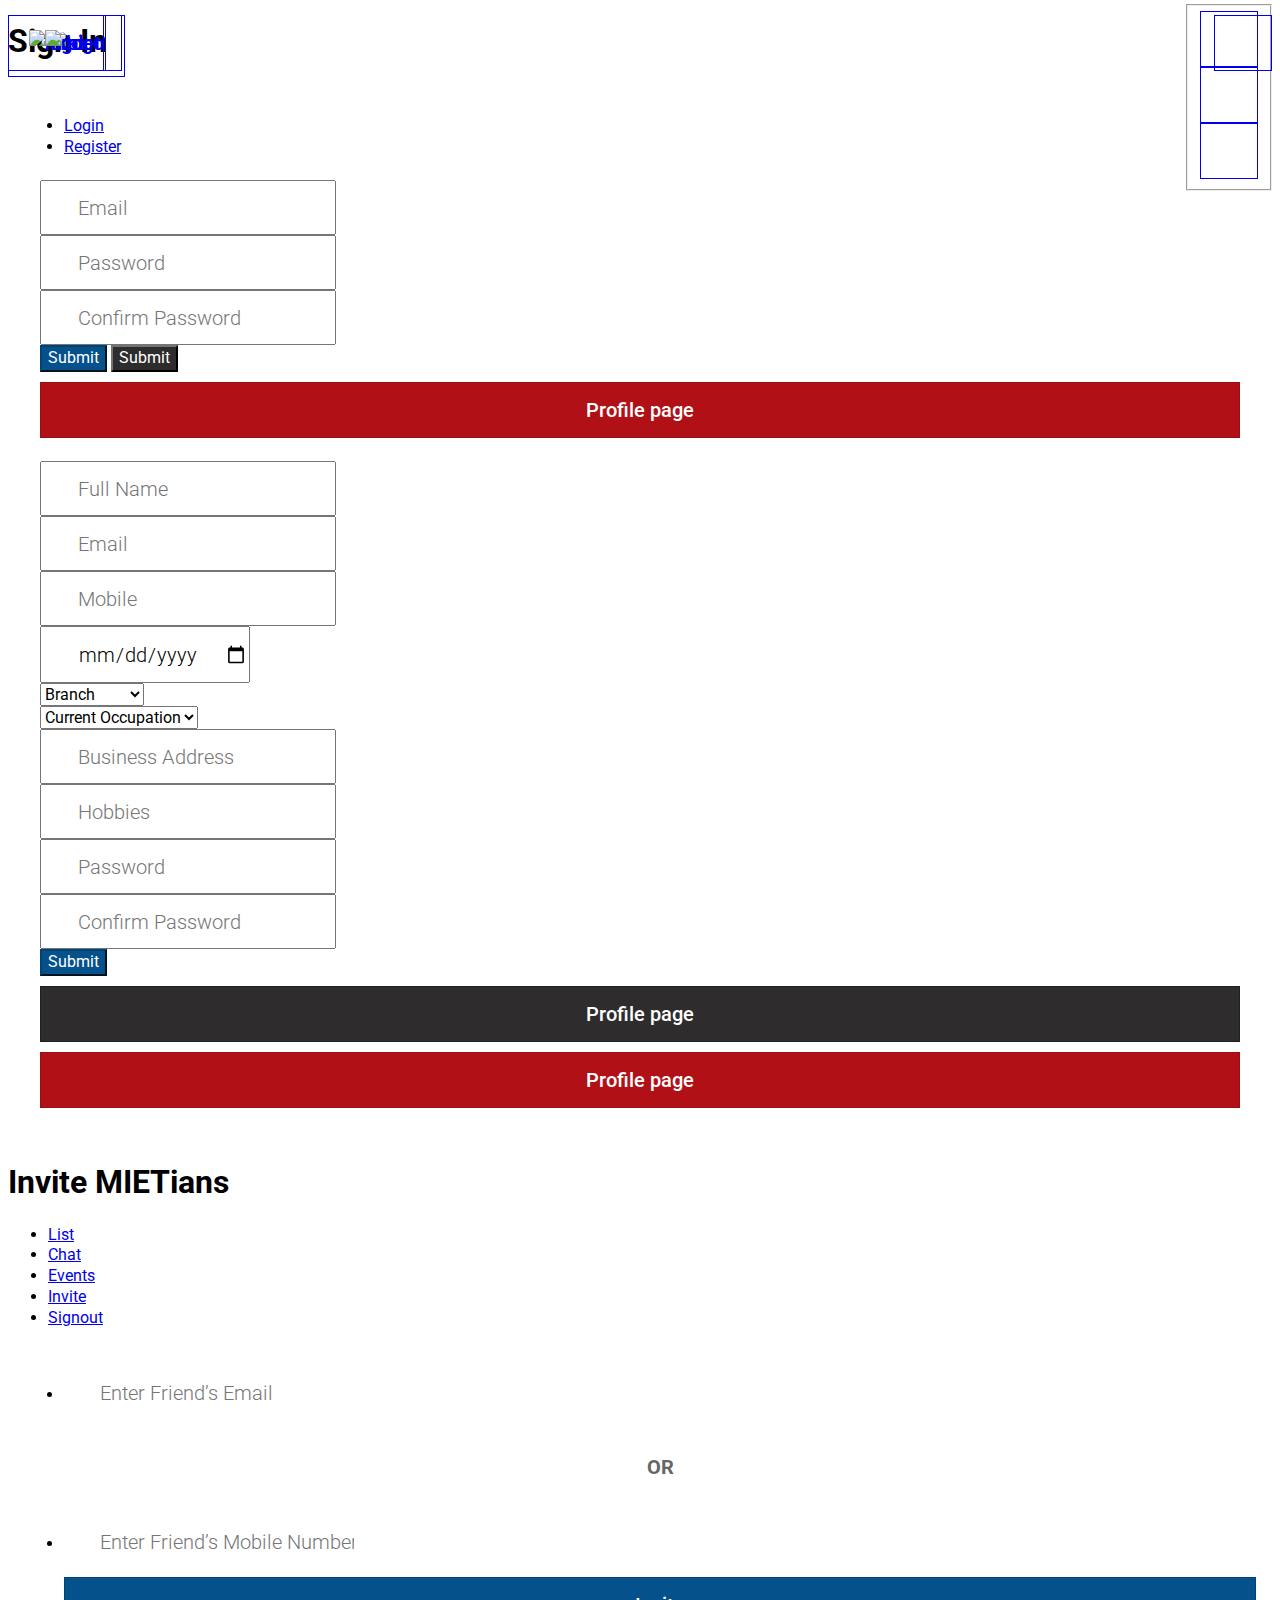
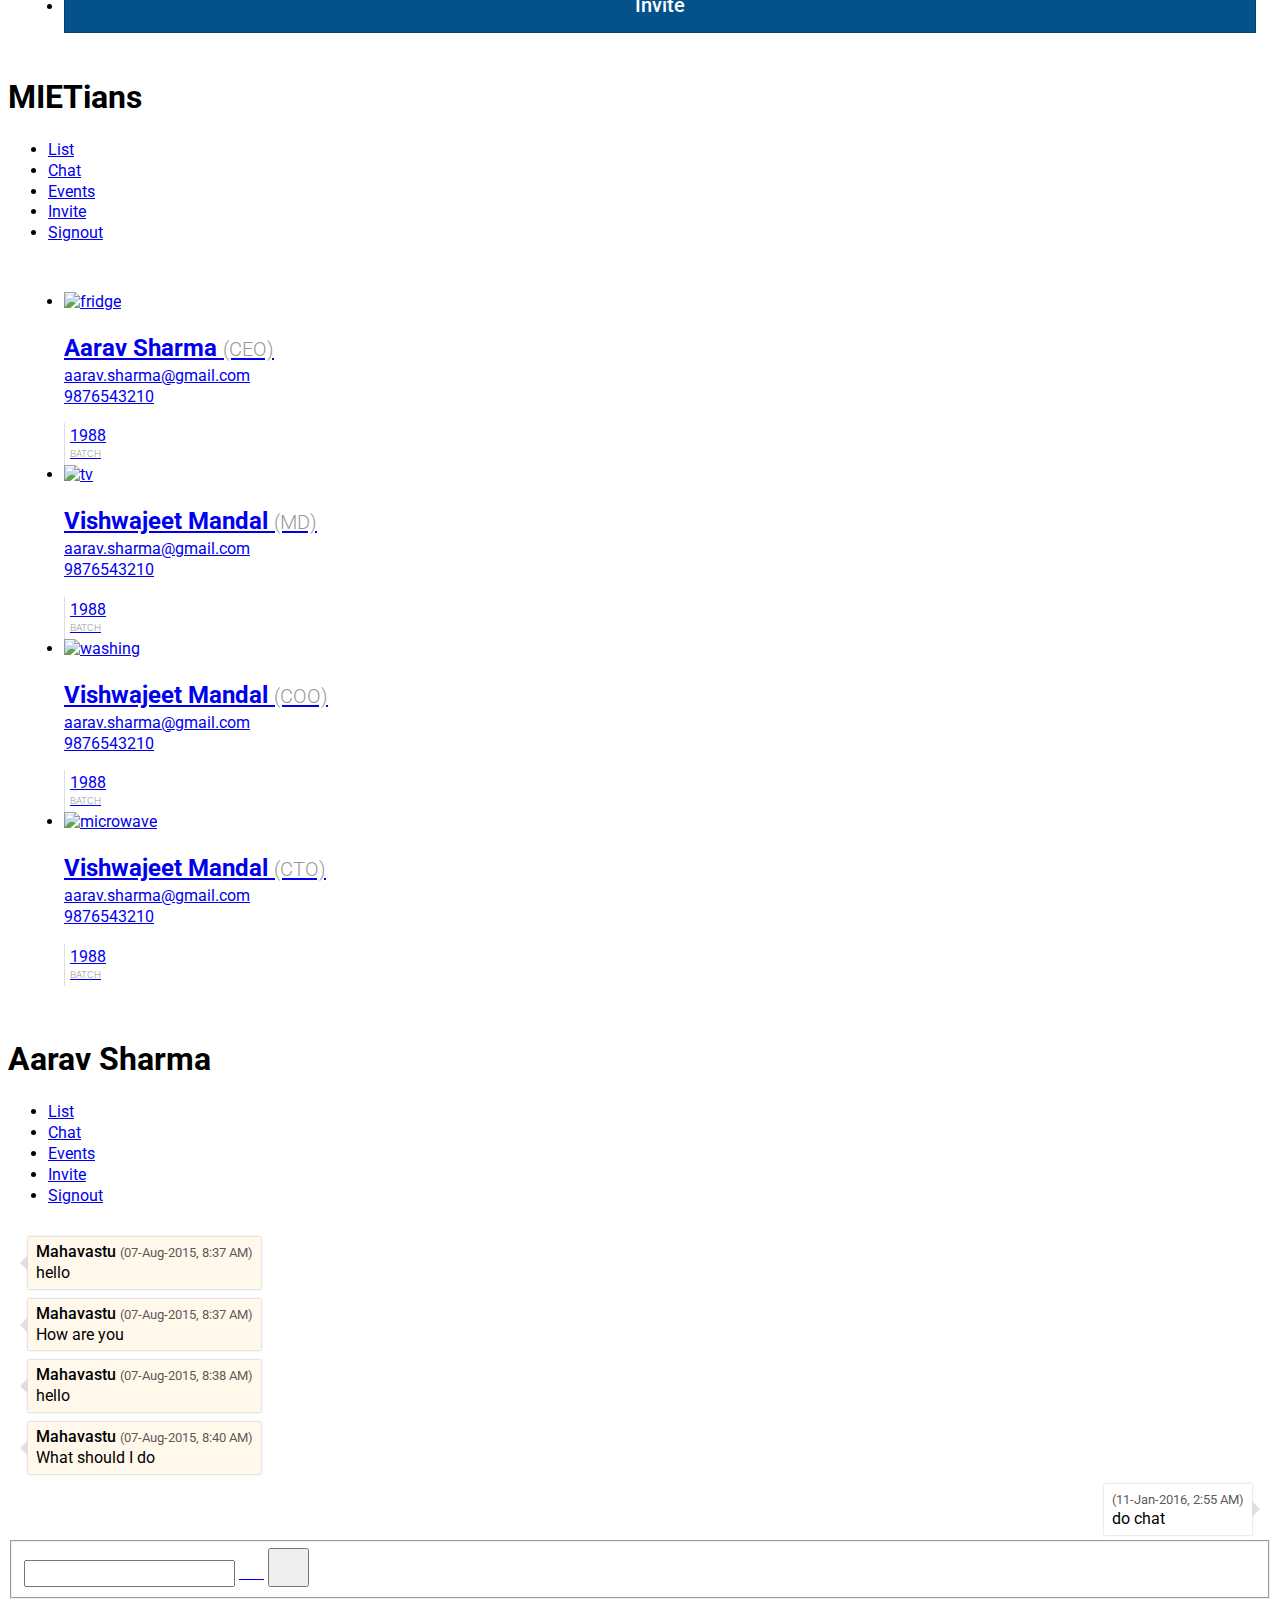
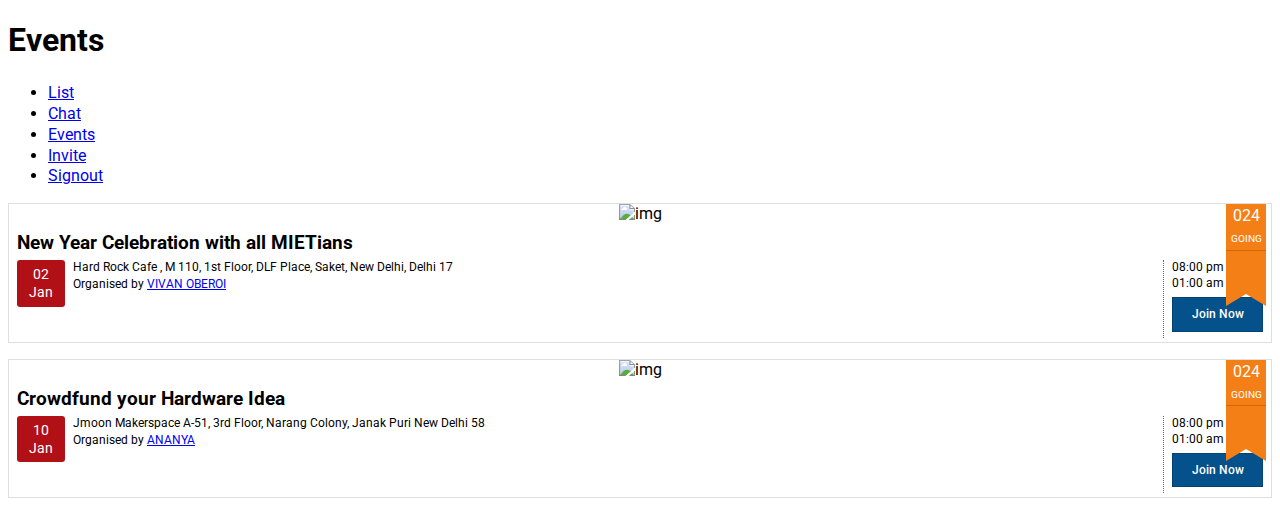
==== index.html @ 70da102c "index" ====
<!doctype html>
<html>
<head>
<meta charset="utf-8">
<meta name='viewport' content='width=device-width, initial-scale=1.0, maximum-scale=1.0'/>
<title>miet</title>
<link href="css/jquery.mobile-1.4.5.min.css" rel="stylesheet" type="text/css">
<link rel="stylesheet" type="text/css" href="fonts/icons.css">
<link rel="stylesheet" type="text/css" href="css/custom.css">
<script src="js/jquery-2.0.3.min.js"></script>
<script src="js/jquery.mobile-1.4.5.min.js"></script>

</head>

<body>

<!--login signup page-->
<div data-role="page" id="welcome">
  <div data-role="header"><a href="#" class="ui-btn ui-btn-left img-btn"><img src="img/logo-icon.png" width="76" height="64" alt="miet"></a>
    <h1>Sign In</h1>
  </div>
  <div role="main" class="ui-content ui-noboxshadow ui-notextshadow">
    <div data-role="tabs" id="tabs">
      <div data-role="navbar" class="ui-noboxshadow">
        <ul>
          <li><a href="#login" data-ajax="false" class="ui-btn-active">Login</a></li>
          <li><a href="#signup" data-ajax="false">Register</a></li>
        </ul>
      </div>
      <div id="login" class=" ui-body ">
        <form class="nice-form ui-noboxshadow">
          <div class="input-group has-icon">
            <input type="email" placeholder="Email" >
            <span class="icon-person_outline"></span> </div>
          <div class="input-group has-icon">
            <input type="password" placeholder="Password">
            <span class="icon-lock_outline"></span> </div>
          <div class="input-group has-icon">
            <input type="password" placeholder="Confirm Password">
            <span class="icon-lock_outline"></span> </div>
          <button type="button" class="ui-btn-prime">Submit</button>
          <button type="submit" class="ui-btn-second">Submit</button>
          <a href="#profile" class="ui-btn ui-btn-third">Profile page</a>
        </form>
      </div> <!--tab1 end-->
      <div id="signup" class="ui-body">
        <form class="nice-form ui-noboxshadow">
          <div class="input-group has-icon">
            <input type="text" placeholder="Full Name" >
            <span class="icon-person_outline"></span> </div>
          <div class="input-group has-icon">
            <input type="email" placeholder="Email">
            <span class="icon-mail_outline"></span> </div>
          <div class="input-group has-icon">
            <input type="tel" placeholder="Mobile">
            <span class="icon-smartphone"></span> </div>
          <div class="input-group has-icon">
            <input type="date" placeholder="Batch ( Admission Year)">
            <span class="icon-event"></span> </div>
          <div class="input-group has-icon">
            <select data-native-menu="false" >
              <option value="0" data-placeholder="true">Branch</option>
              <option value="1">Mechanical</option>
              <option value="2">Electrical</option>
              <option value="3">Computer</option>
            </select>
            <span class="icon-call_split"></span> </div>
          <div class="input-group has-icon">
            <select data-native-menu="false" >
              <option value="0" data-placeholder="true">Current Occupation</option>
              <option value="1">Mechanical</option>
              <option value="2">Electrical</option>
              <option value="3">Computer</option>
            </select>
            <span class="icon-business"></span> </div>
          <div class="input-group has-icon">
            <input type="text" placeholder="Business Address" >
            <span class="icon-place"></span> </div>
          <div class="input-group has-icon">
            <input type="text" placeholder="Hobbies" >
            <span class="icon-brush"></span> </div>
          <div class="input-group has-icon">
            <input type="password" placeholder="Password">
            <span class="icon-lock_outline"></span> </div>
          <div class="input-group has-icon">
            <input type="password" placeholder="Confirm Password">
            <span class="icon-lock_outline"></span> </div>
          <button type="button" class="ui-btn-prime">Submit</button>
          <a href="#profile" class="ui-btn ui-btn-second">Profile page</a> <a href="#profile" class="ui-btn ui-btn-third">Profile page</a>
        </form>
      </div> <!--tab2 end-->
    </div>
  </div>
</div>

<!--Profile page-->
<div data-role="page" id="profile" class="ui-page">
  <div data-role="header"><a href="#welcome" data-rel="back" class="ui-btn ui-btn-left img-btn"><span class="icon-arrow_back "></span><img src="img/logo-icon.png" width="76" height="64" alt="miet"></a>
    <h1>Profile</h1>
    <a href="#profilemenu" data-rel="popup" class=" ui-btn ui-btn-right "><span class="icon-more_vert"></span></a>
    <div data-role="popup" id="profilemenu">
      <ul data-role="listview" data-mini="true" class="ui-nodisc-icon ui-alt-icon">
        <li><a href="#list">List</a></li>
        <li><a href="#chat">Chat</a></li>
        <li><a href="#events">Events</a></li>
        <li><a href="#invite">Invite</a></li>
        <li><a href="#welcome">Signout</a></li>
      </ul>
    </div>
  </div>
  <div data-role="content">
    <div class="profile">
      <div class="image"><img src="img/vishu123.jpg" width="512" height="512" alt="vishu"></div>
      <h2 class="name">Vishwajeet Mandal</h2>
    </div>
    <div class="nice-form">
      <ul data-role="listview" >
        <li class="has-icon input-group">
          <input type="text" value="vivaan456@gmail.com" placeholder="Email">
          <span class="icon-mail_outline"></span></li>
        <li class="has-icon input-group">
          <input type="tel" value="9810992625" placeholder="Phone">
          <span class="icon-smartphone"></span></li>
        <li class="has-icon input-group">
          <input type="text" value="2014" placeholder="Batch">
          <span class="icon-event"></span></li>
        <li class="has-icon input-group">
          <select data-native-menu="false" >
            <option value="0" data-placeholder="true">Branch</option>
            <option value="1">Mechanical</option>
            <option value="2">Electrical</option>
            <option value="3">Computer</option>
          </select>
          <span class="icon-call_split"></span></li>
        <li class="has-icon input-group">
          <select data-native-menu="false" >
            <option value="0" data-placeholder="true">Current Occupation</option>
            <option value="1">Manager</option>
            <option value="2">Astt. Manager</option>
          </select>
          <span class="icon-business"></span></li>
        <li class="has-icon input-group">
          <input type="text" value="IBM, Pune" placeholder="Business Address">
          <span class="icon-place"></span></li>
        <li class="has-icon input-group">
          <input type="text" value="Singing, Traveling" placeholder="Hobbies">
          <span class="icon-brush"></span></li>
        <li class="ui-field-contain">
          <button type="submit" class="ui-btn ui-btn-prime" >Save</button>
        </li>
      </ul>
    </div>
  </div>
</div>

<!--Invite page-->
<div data-role="page" id="invite">
  <div data-role="header"><a href="#welcome" data-rel="back" class="ui-btn ui-btn-left img-btn"><span class="icon-arrow_back "></span><img src="img/logo-icon.png" width="76" height="64" alt="miet"></a>
    <h1>Invite MIETians</h1>
    <a href="#menu3" data-rel="popup" class=" ui-btn ui-btn-right "><span class="icon-more_vert"></span></a>
    <div data-role="popup" id="menu3">
      <ul data-role="listview" data-mini="true" class="ui-nodisc-icon ui-alt-icon">
        <li><a href="#list">List</a></li>
        <li><a href="#chat">Chat</a></li>
        <li><a href="#events">Events</a></li>
        <li><a href="#invite">Invite</a></li>
        <li><a href="#welcome">Signout</a></li>
      </ul>
    </div>
  </div>
  <div data-role="content" >
    <div class="ui-body nice-form">
      <ul data-role="listview" data-inset="true" data-shadow="false" data-corners="false">
        <li class="input-group has-icon">
          <input type="email" placeholder="Enter Friend’s Email">
          <span class="icon-mail_outline"></span> </li>
        <li class="ui-field-contain">
          <h3 style="text-align:center; font-size:1.25em; color:#666;">OR</h3>
        </li>
        <li class="input-group has-icon">
          <input type="tel" placeholder="Enter Friend’s Mobile Number">
          <span class="icon-smartphone"></span> </li>
        <li>
          <button class="ui-btn ui-btn-prime">Invite</button>
        </li>
      </ul>
      </div>
  </div>
</div>

<!--list page-->
<div data-role="page" id="list">
  <div data-role="header"> <a href="#" class="ui-btn ui-btn-left img-btn"><img src="img/logo-icon.png" width="76" height="64" alt="logo"></a>
    <h1>MIETians</h1>
    <fieldset data-role="controlgroup" data-type="horizontal" data-mini="true" class="ui-btn-right">
      <a href="#" data-position-to="origin" class="ui-btn "><span class="icon-search "></span></a> <a href="#" class="ui-btn "><span class="icon-filter_list "></span></a> <a href="#listmenu" data-rel="popup" class=" ui-btn "><span class="icon-more_vert "></span></a>
    </fieldset>
    <!--<a href="#listmenu" data-rel="popup" class=" ui-btn ui-btn-right "><span class="icon-more_vert"></span></a>-->
    <div data-role="popup" id="listmenu">
      <ul data-role="listview" data-mini="true" class="ui-nodisc-icon ui-alt-icon">
        <li><a href="#list">List</a></li>
        <li><a href="#chat">Chat</a></li>
        <li><a href="#events">Events</a></li>
        <li><a href="#invite">Invite</a></li>
        <li><a href="#welcome">Signout</a></li>
      </ul>
    </div>
  </div>
  <div data-role="main" >
    <div class="ui-content user-list">
      <ul data-role="listview" data-icon="false">
        <li><a href="#detail" ><img src="img/user123.jpg" width="100" height="100" alt="fridge">
          <h2>Aarav Sharma <small>(CEO)</small></h2>
          <p>aarav.sharma@gmail.com<br>
            9876543210</p>
          <div class="ui-li-aside"><strong>1988</strong><br>
            <small>Batch</small></div>
          </a></li>
        <li><a href="#detail" ><img src="img/user112.jpg" class="ui-li-thumb" alt="tv" width="100" height="100">
          <h2>Vishwajeet Mandal <small>(MD)</small></h2>
          <p>aarav.sharma@gmail.com<br>
            9876543210</p>
          <div class="ui-li-aside"><strong>1988</strong><br>
            <small>Batch</small></div>
          </a></li>
        <li><a href="#detail" ><img src="img/user111.jpg" alt="washing" width="100" height="100">
          <h2>Vishwajeet Mandal <small>(COO)</small></h2>
          <p>aarav.sharma@gmail.com<br>
            9876543210</p>
          <div class="ui-li-aside"><strong>1988</strong><br>
            <small>Batch</small></div>
          </a></li>
        <li><a href="#detail" ><img src="img/user122.jpg" alt="microwave" width="100" height="100">
          <h2>Vishwajeet Mandal <small>(CTO)</small></h2>
          <p>aarav.sharma@gmail.com<br>
            9876543210</p>
          <div class="ui-li-aside"><strong>1988</strong><br>
            <small>Batch</small></div>
          </a></li>
      </ul>
    </div>
  </div>
</div>

<!--chat page-->
<div data-role="page" id="chat">
	<div data-role="header"> <a href="#" data-rel="back" class="ui-btn ui-btn-left img-btn"><span class="icon-arrow_back "></span> <img src="img/user123.jpg" class="circle" width="100" height="100" alt="logo"></a>
    <h1>Aarav Sharma</h1>
    <a href="#chatmenu" data-rel="popup" class=" ui-btn ui-btn-right "><span class="icon-more_vert"></span></a>
    <div data-role="popup" id="chatmenu">
      <ul data-role="listview" data-mini="true" class="ui-nodisc-icon ui-alt-icon">
        <li><a href="#list">List</a></li>
        <li><a href="#chat">Chat</a></li>
        <li><a href="#events">Events</a></li>
        <li><a href="#invite">Invite</a></li>
        <li><a href="#welcome">Signout</a></li>
      </ul>
    </div>
  </div>
  <div data-role="main">
    <div id="chatbox">
      <ul>
        <li class="left"><b>Mahavastu</b> <small>(07-Aug-2015, 8:37 AM)</small> <br>
          hello</li>
        <li class="left"><b>Mahavastu</b> <small>(07-Aug-2015, 8:37 AM)</small> <br>
          How are you</li>
        <li class="left"><b>Mahavastu</b> <small>(07-Aug-2015, 8:38 AM)</small> <br>
          hello</li>
        <li class="left"><b>Mahavastu</b> <small>(07-Aug-2015, 8:40 AM)</small> <br>
          What should I do</li>
         <li class="right"><small>(11-Jan-2016, 2:55 AM)</small> <br> do chat</li>
      </ul>
    </div>
    <form name="message" action="" class="send-form">
    	<fieldset data-role="controlgroup" data-type="horizontal" data-mini="true">
            <input type="text" data-shadow="false" data-corners="false" >
            <a href="#" data-role="button" class="icon-btn" ><span class="icon-insert_emoticon icon-2x"></span></a>
            <button type="submit" class="send-button" ><i class="icon-send icon-2x"></i></button>
            
        </fieldset>
    </form>
  </div>
</div>
<!--Events list page-->
<div data-role="page" id="events">
  <div data-role="header"><a href="#welcome" data-rel="back" class="ui-btn ui-btn-left img-btn"><span class="icon-arrow_back "></span><img src="img/logo-icon.png" width="76" height="64" alt="miet"></a>
    <h1>Events</h1>
    <a href="#eventsmenu" data-rel="popup" class=" ui-btn ui-btn-right "><span class="icon-more_vert"></span></a>
    <div data-role="popup" id="eventsmenu">
      <ul data-role="listview" data-mini="true" class="ui-nodisc-icon ui-alt-icon">
        <li><a href="#list">List</a></li>
        <li><a href="#chat">Chat</a></li>
        <li><a href="#events">Events</a></li>
        <li><a href="#invite">Invite</a></li>
        <li><a href="#welcome">Signout</a></li>
      </ul>
    </div>
  </div>
  <div data-role="content">
    <div class="block">
      <div class="media"><img src="img/slider1.jpg" width="604" height="378" alt="img">
        <div class="tag">
          <p class="">024<br>
            <small>Going</small></p>
          <a href="#" class="share"><span class="icon-share"></span></a></div>
      </div>
      <div class="body">
        <h3>New Year Celebration with all MIETians</h3>
        <div class="date">02<br>
          Jan</div>
        <div class="action">
          <p>08:00 pm - 01:00 am </p>
          <button class="ui-btn ui-btn-prime " data-mini="true">Join Now</button>
        </div>
        <div class="descrip">
          <p>Hard Rock Cafe , M 110, 1st Floor, 
            DLF Place, Saket, New Delhi, Delhi 17 </p>
          <p>Organised by <a href="#">VIVAN OBEROI</a></p>
        </div>
        <div class="clear"></div>
      </div>
    </div>
    <div class="block">
      <div class="media"><img src="img/tv.jpg" width="604" height="342" alt="img">
        <div class="tag">
          <p class="">024<br>
            <small>Going</small></p>
          <a href="#" class="share"><span class="icon-share"></span></a></div>
      </div>
      <div class="body">
        <h3>Crowdfund your Hardware Idea</h3>
        <div class="date">10<br>
          Jan</div>
        <div class="action">
          <p>08:00 pm - 01:00 am </p>
          <button class="ui-btn ui-btn-prime " data-mini="true">Join Now</button>
        </div>
        <div class="descrip">
          <p>Jmoon Makerspace A-51, 3rd Floor, Narang Colony, Janak Puri New Delhi 58</p>
          <p>Organised by <a href="#">ANANYA</a></p>
        </div>
        <div class="clear"></div>
      </div>
    </div>
  </div>
</div>

</body>
</html>
---- fonts/icons.css ----
@font-face {
    font-family: 'icomoon';
    src:    url('icomoon.eot?z1qyrj');
    src:    url('icomoon.eot?z1qyrj#iefix') format('embedded-opentype'),
        url('icomoon.ttf?z1qyrj') format('truetype'),
        url('icomoon.woff?z1qyrj') format('woff'),
        url('icomoon.svg?z1qyrj#icomoon') format('svg');
    font-weight: normal;
    font-style: normal;
}

[class^="icon-"], [class*=" icon-"] {
    /* use !important to prevent issues with browser extensions that change fonts */
    font-family: 'icomoon' !important;
    speak: none;
    font-style: normal;
    font-weight: normal;
    font-variant: normal;
    text-transform: none;
    line-height: 1;

    /* Better Font Rendering =========== */
    -webkit-font-smoothing: antialiased;
    -moz-osx-font-smoothing: grayscale;
}

.icon-error:before {
    content: "\e000";
}
.icon-error_outline:before {
    content: "\e001";
}
.icon-warning:before {
    content: "\e002";
}
.icon-add_alert:before {
    content: "\e003";
}
.icon-album:before {
    content: "\e019";
}
.icon-av_timer:before {
    content: "\e01b";
}
.icon-closed_caption:before {
    content: "\e01c";
}
.icon-equalizer:before {
    content: "\e01d";
}
.icon-explicit:before {
    content: "\e01e";
}
.icon-fast_forward:before {
    content: "\e01f";
}
.icon-fast_rewind:before {
    content: "\e020";
}
.icon-games:before {
    content: "\e021";
}
.icon-hearing:before {
    content: "\e023";
}
.icon-high_quality:before {
    content: "\e024";
}
.icon-loop:before {
    content: "\e028";
}
.icon-mic:before {
    content: "\e029";
}
.icon-mic_none:before {
    content: "\e02a";
}
.icon-mic_off:before {
    content: "\e02b";
}
.icon-movie:before {
    content: "\e02c";
}
.icon-library_add:before {
    content: "\e02e";
}
.icon-library_books:before {
    content: "\e02f";
}
.icon-library_music:before {
    content: "\e030";
}
.icon-new_releases:before {
    content: "\e031";
}
.icon-not_interested:before {
    content: "\e033";
}
.icon-pause:before {
    content: "\e034";
}
.icon-pause_circle_filled:before {
    content: "\e035";
}
.icon-pause_circle_outline:before {
    content: "\e036";
}
.icon-play_arrow:before {
    content: "\e037";
}
.icon-play_circle_filled:before {
    content: "\e038";
}
.icon-play_circle_outline:before {
    content: "\e039";
}
.icon-playlist_add:before {
    content: "\e03b";
}
.icon-queue:before {
    content: "\e03c";
}
.icon-queue_music:before {
    content: "\e03d";
}
.icon-radio:before {
    content: "\e03e";
}
.icon-recent_actors:before {
    content: "\e03f";
}
.icon-repeat:before {
    content: "\e040";
}
.icon-repeat_one:before {
    content: "\e041";
}
.icon-replay:before {
    content: "\e042";
}
.icon-shuffle:before {
    content: "\e043";
}
.icon-skip_next:before {
    content: "\e044";
}
.icon-skip_previous:before {
    content: "\e045";
}
.icon-snooze:before {
    content: "\e046";
}
.icon-stop:before {
    content: "\e047";
}
.icon-subtitles:before {
    content: "\e048";
}
.icon-surround_sound:before {
    content: "\e049";
}
.icon-video_collection:before {
    content: "\e04a";
}
.icon-videocam:before {
    content: "\e04b";
}
.icon-videocam_off:before {
    content: "\e04c";
}
.icon-volume_down:before {
    content: "\e04d";
}
.icon-volume_mute:before {
    content: "\e04e";
}
.icon-volume_off:before {
    content: "\e04f";
}
.icon-volume_up:before {
    content: "\e050";
}
.icon-web:before {
    content: "\e051";
}
.icon-hd:before {
    content: "\e052";
}
.icon-sort_by_alpha:before {
    content: "\e053";
}
.icon-airplay:before {
    content: "\e055";
}
.icon-forward_10:before {
    content: "\e056";
}
.icon-forward_30:before {
    content: "\e057";
}
.icon-forward_5:before {
    content: "\e058";
}
.icon-replay_10:before {
    content: "\e059";
}
.icon-replay_30:before {
    content: "\e05a";
}
.icon-replay_5:before {
    content: "\e05b";
}
.icon-add_to_queue:before {
    content: "\e05c";
}
.icon-fiber_dvr:before {
    content: "\e05d";
}
.icon-fiber_new:before {
    content: "\e05e";
}
.icon-playlist_play:before {
    content: "\e05f";
}
.icon-art_track:before {
    content: "\e060";
}
.icon-fiber_manual_record:before {
    content: "\e061";
}
.icon-fiber_smart_record:before {
    content: "\e062";
}
.icon-music_video:before {
    content: "\e063";
}
.icon-subscriptions:before {
    content: "\e064";
}
.icon-playlist_add_check:before {
    content: "\e065";
}
.icon-queue_play_next:before {
    content: "\e066";
}
.icon-remove_from_queue:before {
    content: "\e067";
}
.icon-slow_motion_video:before {
    content: "\e068";
}
.icon-web_asset:before {
    content: "\e069";
}
.icon-fiber_pin:before {
    content: "\e06a";
}
.icon-business:before {
    content: "\e0af";
}
.icon-call:before {
    content: "\e0b0";
}
.icon-call_end:before {
    content: "\e0b1";
}
.icon-call_made:before {
    content: "\e0b2";
}
.icon-call_merge:before {
    content: "\e0b3";
}
.icon-call_missed:before {
    content: "\e0b4";
}
.icon-call_received:before {
    content: "\e0b5";
}
.icon-call_split:before {
    content: "\e0b6";
}
.icon-chat:before {
    content: "\e0b7";
}
.icon-clear_all:before {
    content: "\e0b8";
}
.icon-comment:before {
    content: "\e0b9";
}
.icon-contacts:before {
    content: "\e0ba";
}
.icon-dialer_sip:before {
    content: "\e0bb";
}
.icon-dialpad:before {
    content: "\e0bc";
}
.icon-email:before {
    content: "\e0be";
}
.icon-forum:before {
    content: "\e0bf";
}
.icon-import_export:before {
    content: "\e0c3";
}
.icon-invert_colors_off:before {
    content: "\e0c4";
}
.icon-live_help:before {
    content: "\e0c6";
}
.icon-location_off:before {
    content: "\e0c7";
}
.icon-location_on:before {
    content: "\e0c8";
}
.icon-message:before {
    content: "\e0c9";
}
.icon-chat_bubble:before {
    content: "\e0ca";
}
.icon-chat_bubble_outline:before {
    content: "\e0cb";
}
.icon-no_sim:before {
    content: "\e0cc";
}
.icon-phone:before {
    content: "\e0cd";
}
.icon-portable_wifi_off:before {
    content: "\e0ce";
}
.icon-contact_phone:before {
    content: "\e0cf";
}
.icon-contact_mail:before {
    content: "\e0d0";
}
.icon-ring_volume:before {
    content: "\e0d1";
}
.icon-speaker_phone:before {
    content: "\e0d2";
}
.icon-stay_current_landscape:before {
    content: "\e0d3";
}
.icon-stay_current_portrait:before {
    content: "\e0d4";
}
.icon-stay_primary_landscape:before {
    content: "\e0d5";
}
.icon-stay_primary_portrait:before {
    content: "\e0d6";
}
.icon-swap_calls:before {
    content: "\e0d7";
}
.icon-textsms:before {
    content: "\e0d8";
}
.icon-voicemail:before {
    content: "\e0d9";
}
.icon-vpn_key:before {
    content: "\e0da";
}
.icon-phonelink_erase:before {
    content: "\e0db";
}
.icon-phonelink_lock:before {
    content: "\e0dc";
}
.icon-phonelink_ring:before {
    content: "\e0dd";
}
.icon-phonelink_setup:before {
    content: "\e0de";
}
.icon-present_to_all:before {
    content: "\e0df";
}
.icon-import_contacts:before {
    content: "\e0e0";
}
.icon-mail_outline:before {
    content: "\e0e1";
}
.icon-screen_share:before {
    content: "\e0e2";
}
.icon-stop_screen_share:before {
    content: "\e0e3";
}
.icon-call_missed_outgoing:before {
    content: "\e0e4";
}
.icon-add:before {
    content: "\e145";
}
.icon-add_box:before {
    content: "\e146";
}
.icon-add_circle:before {
    content: "\e147";
}
.icon-add_circle_outline:before {
    content: "\e148";
}
.icon-archive:before {
    content: "\e149";
}
.icon-backspace:before {
    content: "\e14a";
}
.icon-block:before {
    content: "\e14b";
}
.icon-clear:before {
    content: "\e14c";
}
.icon-content_copy:before {
    content: "\e14d";
}
.icon-content_cut:before {
    content: "\e14e";
}
.icon-content_paste:before {
    content: "\e14f";
}
.icon-create:before {
    content: "\e150";
}
.icon-drafts:before {
    content: "\e151";
}
.icon-filter_list:before {
    content: "\e152";
}
.icon-flag:before {
    content: "\e153";
}
.icon-forward:before {
    content: "\e154";
}
.icon-gesture:before {
    content: "\e155";
}
.icon-inbox:before {
    content: "\e156";
}
.icon-link:before {
    content: "\e157";
}
.icon-mail:before {
    content: "\e158";
}
.icon-markunread:before {
    content: "\e159";
}
.icon-redo:before {
    content: "\e15a";
}
.icon-remove:before {
    content: "\e15b";
}
.icon-remove_circle:before {
    content: "\e15c";
}
.icon-remove_circle_outline:before {
    content: "\e15d";
}
.icon-reply:before {
    content: "\e15e";
}
.icon-reply_all:before {
    content: "\e15f";
}
.icon-report:before {
    content: "\e160";
}
.icon-save:before {
    content: "\e161";
}
.icon-select_all:before {
    content: "\e162";
}
.icon-send:before {
    content: "\e163";
}
.icon-sort:before {
    content: "\e164";
}
.icon-text_format:before {
    content: "\e165";
}
.icon-undo:before {
    content: "\e166";
}
.icon-font_download:before {
    content: "\e167";
}
.icon-move_to_inbox:before {
    content: "\e168";
}
.icon-unarchive:before {
    content: "\e169";
}
.icon-next_week:before {
    content: "\e16a";
}
.icon-weekend:before {
    content: "\e16b";
}
.icon-access_alarm:before {
    content: "\e190";
}
.icon-access_alarms:before {
    content: "\e191";
}
.icon-access_time:before {
    content: "\e192";
}
.icon-add_alarm:before {
    content: "\e193";
}
.icon-airplanemode_inactive:before {
    content: "\e194";
}
.icon-airplanemode_active:before {
    content: "\e195";
}
.icon-battery_alert:before {
    content: "\e19c";
}
.icon-battery_charging_full:before {
    content: "\e1a3";
}
.icon-battery_full:before {
    content: "\e1a4";
}
.icon-battery_std:before {
    content: "\e1a5";
}
.icon-battery_unknown:before {
    content: "\e1a6";
}
.icon-bluetooth:before {
    content: "\e1a7";
}
.icon-bluetooth_connected:before {
    content: "\e1a8";
}
.icon-bluetooth_disabled:before {
    content: "\e1a9";
}
.icon-bluetooth_searching:before {
    content: "\e1aa";
}
.icon-brightness_auto:before {
    content: "\e1ab";
}
.icon-brightness_high:before {
    content: "\e1ac";
}
.icon-brightness_low:before {
    content: "\e1ad";
}
.icon-brightness_medium:before {
    content: "\e1ae";
}
.icon-data_usage:before {
    content: "\e1af";
}
.icon-developer_mode:before {
    content: "\e1b0";
}
.icon-devices:before {
    content: "\e1b1";
}
.icon-dvr:before {
    content: "\e1b2";
}
.icon-gps_fixed:before {
    content: "\e1b3";
}
.icon-gps_not_fixed:before {
    content: "\e1b4";
}
.icon-gps_off:before {
    content: "\e1b5";
}
.icon-location_disabled:before {
    content: "\e1b6";
}
.icon-location_searching:before {
    content: "\e1b7";
}
.icon-graphic_eq:before {
    content: "\e1b8";
}
.icon-network_cell:before {
    content: "\e1b9";
}
.icon-network_wifi:before {
    content: "\e1ba";
}
.icon-nfc:before {
    content: "\e1bb";
}
.icon-now_wallpaper:before {
    content: "\e1bc";
}
.icon-now_widgets:before {
    content: "\e1bd";
}
.icon-screen_lock_landscape:before {
    content: "\e1be";
}
.icon-screen_lock_portrait:before {
    content: "\e1bf";
}
.icon-screen_lock_rotation:before {
    content: "\e1c0";
}
.icon-screen_rotation:before {
    content: "\e1c1";
}
.icon-sd_storage:before {
    content: "\e1c2";
}
.icon-settings_system_daydream:before {
    content: "\e1c3";
}
.icon-signal_cellular_4_bar:before {
    content: "\e1c8";
}
.icon-signal_cellular_connected_no_internet_4_bar:before {
    content: "\e1cd";
}
.icon-signal_cellular_no_sim:before {
    content: "\e1ce";
}
.icon-signal_cellular_null:before {
    content: "\e1cf";
}
.icon-signal_cellular_off:before {
    content: "\e1d0";
}
.icon-signal_wifi_4_bar:before {
    content: "\e1d8";
}
.icon-signal_wifi_4_bar_lock:before {
    content: "\e1d9";
}
.icon-signal_wifi_off:before {
    content: "\e1da";
}
.icon-storage:before {
    content: "\e1db";
}
.icon-usb:before {
    content: "\e1e0";
}
.icon-wifi_lock:before {
    content: "\e1e1";
}
.icon-wifi_tethering:before {
    content: "\e1e2";
}
.icon-attach_file:before {
    content: "\e226";
}
.icon-attach_money:before {
    content: "\e227";
}
.icon-border_all:before {
    content: "\e228";
}
.icon-border_bottom:before {
    content: "\e229";
}
.icon-border_clear:before {
    content: "\e22a";
}
.icon-border_color:before {
    content: "\e22b";
}
.icon-border_horizontal:before {
    content: "\e22c";
}
.icon-border_inner:before {
    content: "\e22d";
}
.icon-border_left:before {
    content: "\e22e";
}
.icon-border_outer:before {
    content: "\e22f";
}
.icon-border_right:before {
    content: "\e230";
}
.icon-border_style:before {
    content: "\e231";
}
.icon-border_top:before {
    content: "\e232";
}
.icon-border_vertical:before {
    content: "\e233";
}
.icon-format_align_center:before {
    content: "\e234";
}
.icon-format_align_justify:before {
    content: "\e235";
}
.icon-format_align_left:before {
    content: "\e236";
}
.icon-format_align_right:before {
    content: "\e237";
}
.icon-format_bold:before {
    content: "\e238";
}
.icon-format_clear:before {
    content: "\e239";
}
.icon-format_color_fill:before {
    content: "\e23a";
}
.icon-format_color_reset:before {
    content: "\e23b";
}
.icon-format_color_text:before {
    content: "\e23c";
}
.icon-format_indent_decrease:before {
    content: "\e23d";
}
.icon-format_indent_increase:before {
    content: "\e23e";
}
.icon-format_italic:before {
    content: "\e23f";
}
.icon-format_line_spacing:before {
    content: "\e240";
}
.icon-format_list_bulleted:before {
    content: "\e241";
}
.icon-format_list_numbered:before {
    content: "\e242";
}
.icon-format_paint:before {
    content: "\e243";
}
.icon-format_quote:before {
    content: "\e244";
}
.icon-format_size:before {
    content: "\e245";
}
.icon-format_strikethrough:before {
    content: "\e246";
}
.icon-format_textdirection_l_to_r:before {
    content: "\e247";
}
.icon-format_textdirection_r_to_l:before {
    content: "\e248";
}
.icon-format_underlined:before {
    content: "\e249";
}
.icon-functions:before {
    content: "\e24a";
}
.icon-insert_chart:before {
    content: "\e24b";
}
.icon-insert_comment:before {
    content: "\e24c";
}
.icon-insert_drive_file:before {
    content: "\e24d";
}
.icon-insert_emoticon:before {
    content: "\e24e";
}
.icon-insert_invitation:before {
    content: "\e24f";
}
.icon-insert_link:before {
    content: "\e250";
}
.icon-insert_photo:before {
    content: "\e251";
}
.icon-merge_type:before {
    content: "\e252";
}
.icon-mode_comment:before {
    content: "\e253";
}
.icon-mode_edit:before {
    content: "\e254";
}
.icon-publish:before {
    content: "\e255";
}
.icon-space_bar:before {
    content: "\e256";
}
.icon-strikethrough_s:before {
    content: "\e257";
}
.icon-vertical_align_bottom:before {
    content: "\e258";
}
.icon-vertical_align_center:before {
    content: "\e259";
}
.icon-vertical_align_top:before {
    content: "\e25a";
}
.icon-wrap_text:before {
    content: "\e25b";
}
.icon-money_off:before {
    content: "\e25c";
}
.icon-drag_handle:before {
    content: "\e25d";
}
.icon-format_shapes:before {
    content: "\e25e";
}
.icon-highlight:before {
    content: "\e25f";
}
.icon-linear_scale:before {
    content: "\e260";
}
.icon-short_text:before {
    content: "\e261";
}
.icon-text_fields:before {
    content: "\e262";
}
.icon-attachment:before {
    content: "\e2bc";
}
.icon-cloud:before {
    content: "\e2bd";
}
.icon-cloud_circle:before {
    content: "\e2be";
}
.icon-cloud_done:before {
    content: "\e2bf";
}
.icon-cloud_download:before {
    content: "\e2c0";
}
.icon-cloud_off:before {
    content: "\e2c1";
}
.icon-cloud_queue:before {
    content: "\e2c2";
}
.icon-cloud_upload:before {
    content: "\e2c3";
}
.icon-file_download:before {
    content: "\e2c4";
}
.icon-file_upload:before {
    content: "\e2c6";
}
.icon-folder:before {
    content: "\e2c7";
}
.icon-folder_open:before {
    content: "\e2c8";
}
.icon-folder_shared:before {
    content: "\e2c9";
}
.icon-create_new_folder:before {
    content: "\e2cc";
}
.icon-cast:before {
    content: "\e307";
}
.icon-cast_connected:before {
    content: "\e308";
}
.icon-computer:before {
    content: "\e30a";
}
.icon-desktop_mac:before {
    content: "\e30b";
}
.icon-desktop_windows:before {
    content: "\e30c";
}
.icon-developer_board:before {
    content: "\e30d";
}
.icon-dock:before {
    content: "\e30e";
}
.icon-gamepad:before {
    content: "\e30f";
}
.icon-headset:before {
    content: "\e310";
}
.icon-headset_mic:before {
    content: "\e311";
}
.icon-keyboard:before {
    content: "\e312";
}
.icon-keyboard_arrow_down:before {
    content: "\e313";
}
.icon-keyboard_arrow_left:before {
    content: "\e314";
}
.icon-keyboard_arrow_right:before {
    content: "\e315";
}
.icon-keyboard_arrow_up:before {
    content: "\e316";
}
.icon-keyboard_backspace:before {
    content: "\e317";
}
.icon-keyboard_capslock:before {
    content: "\e318";
}
.icon-keyboard_hide:before {
    content: "\e31a";
}
.icon-keyboard_return:before {
    content: "\e31b";
}
.icon-keyboard_tab:before {
    content: "\e31c";
}
.icon-keyboard_voice:before {
    content: "\e31d";
}
.icon-laptop:before {
    content: "\e31e";
}
.icon-laptop_chromebook:before {
    content: "\e31f";
}
.icon-laptop_mac:before {
    content: "\e320";
}
.icon-laptop_windows:before {
    content: "\e321";
}
.icon-memory:before {
    content: "\e322";
}
.icon-mouse:before {
    content: "\e323";
}
.icon-phone_android:before {
    content: "\e324";
}
.icon-phone_iphone:before {
    content: "\e325";
}
.icon-phonelink:before {
    content: "\e326";
}
.icon-phonelink_off:before {
    content: "\e327";
}
.icon-router:before {
    content: "\e328";
}
.icon-scanner:before {
    content: "\e329";
}
.icon-security:before {
    content: "\e32a";
}
.icon-sim_card:before {
    content: "\e32b";
}
.icon-smartphone:before {
    content: "\e32c";
}
.icon-speaker:before {
    content: "\e32d";
}
.icon-speaker_group:before {
    content: "\e32e";
}
.icon-tablet:before {
    content: "\e32f";
}
.icon-tablet_android:before {
    content: "\e330";
}
.icon-tablet_mac:before {
    content: "\e331";
}
.icon-toys:before {
    content: "\e332";
}
.icon-tv:before {
    content: "\e333";
}
.icon-watch:before {
    content: "\e334";
}
.icon-device_hub:before {
    content: "\e335";
}
.icon-power_input:before {
    content: "\e336";
}
.icon-devices_other:before {
    content: "\e337";
}
.icon-videogame_asset:before {
    content: "\e338";
}
.icon-add_to_photos:before {
    content: "\e39d";
}
.icon-adjust:before {
    content: "\e39e";
}
.icon-assistant:before {
    content: "\e39f";
}
.icon-assistant_photo:before {
    content: "\e3a0";
}
.icon-audiotrack:before {
    content: "\e3a1";
}
.icon-blur_circular:before {
    content: "\e3a2";
}
.icon-blur_linear:before {
    content: "\e3a3";
}
.icon-blur_off:before {
    content: "\e3a4";
}
.icon-blur_on:before {
    content: "\e3a5";
}
.icon-brightness_1:before {
    content: "\e3a6";
}
.icon-brightness_2:before {
    content: "\e3a7";
}
.icon-brightness_3:before {
    content: "\e3a8";
}
.icon-brightness_4:before {
    content: "\e3a9";
}
.icon-brightness_5:before {
    content: "\e3aa";
}
.icon-brightness_6:before {
    content: "\e3ab";
}
.icon-brightness_7:before {
    content: "\e3ac";
}
.icon-broken_image:before {
    content: "\e3ad";
}
.icon-brush:before {
    content: "\e3ae";
}
.icon-camera:before {
    content: "\e3af";
}
.icon-camera_alt:before {
    content: "\e3b0";
}
.icon-camera_front:before {
    content: "\e3b1";
}
.icon-camera_rear:before {
    content: "\e3b2";
}
.icon-camera_roll:before {
    content: "\e3b3";
}
.icon-center_focus_strong:before {
    content: "\e3b4";
}
.icon-center_focus_weak:before {
    content: "\e3b5";
}
.icon-collections:before {
    content: "\e3b6";
}
.icon-color_lens:before {
    content: "\e3b7";
}
.icon-colorize:before {
    content: "\e3b8";
}
.icon-compare:before {
    content: "\e3b9";
}
.icon-control_point:before {
    content: "\e3ba";
}
.icon-control_point_duplicate:before {
    content: "\e3bb";
}
.icon-crop_16_9:before {
    content: "\e3bc";
}
.icon-crop_3_2:before {
    content: "\e3bd";
}
.icon-crop:before {
    content: "\e3be";
}
.icon-crop_5_4:before {
    content: "\e3bf";
}
.icon-crop_7_5:before {
    content: "\e3c0";
}
.icon-crop_din:before {
    content: "\e3c1";
}
.icon-crop_free:before {
    content: "\e3c2";
}
.icon-crop_landscape:before {
    content: "\e3c3";
}
.icon-crop_original:before {
    content: "\e3c4";
}
.icon-crop_portrait:before {
    content: "\e3c5";
}
.icon-crop_square:before {
    content: "\e3c6";
}
.icon-dehaze:before {
    content: "\e3c7";
}
.icon-details:before {
    content: "\e3c8";
}
.icon-edit:before {
    content: "\e3c9";
}
.icon-exposure:before {
    content: "\e3ca";
}
.icon-exposure_minus_1:before {
    content: "\e3cb";
}
.icon-exposure_minus_2:before {
    content: "\e3cc";
}
.icon-exposure_plus_1:before {
    content: "\e3cd";
}
.icon-exposure_plus_2:before {
    content: "\e3ce";
}
.icon-exposure_zero:before {
    content: "\e3cf";
}
.icon-filter_1:before {
    content: "\e3d0";
}
.icon-filter_2:before {
    content: "\e3d1";
}
.icon-filter_3:before {
    content: "\e3d2";
}
.icon-filter:before {
    content: "\e3d3";
}
.icon-filter_4:before {
    content: "\e3d4";
}
.icon-filter_5:before {
    content: "\e3d5";
}
.icon-filter_6:before {
    content: "\e3d6";
}
.icon-filter_7:before {
    content: "\e3d7";
}
.icon-filter_8:before {
    content: "\e3d8";
}
.icon-filter_9:before {
    content: "\e3d9";
}
.icon-filter_9_plus:before {
    content: "\e3da";
}
.icon-filter_b_and_w:before {
    content: "\e3db";
}
.icon-filter_center_focus:before {
    content: "\e3dc";
}
.icon-filter_drama:before {
    content: "\e3dd";
}
.icon-filter_frames:before {
    content: "\e3de";
}
.icon-filter_hdr:before {
    content: "\e3df";
}
.icon-filter_none:before {
    content: "\e3e0";
}
.icon-filter_tilt_shift:before {
    content: "\e3e2";
}
.icon-filter_vintage:before {
    content: "\e3e3";
}
.icon-flare:before {
    content: "\e3e4";
}
.icon-flash_auto:before {
    content: "\e3e5";
}
.icon-flash_off:before {
    content: "\e3e6";
}
.icon-flash_on:before {
    content: "\e3e7";
}
.icon-flip:before {
    content: "\e3e8";
}
.icon-gradient:before {
    content: "\e3e9";
}
.icon-grain:before {
    content: "\e3ea";
}
.icon-grid_off:before {
    content: "\e3eb";
}
.icon-grid_on:before {
    content: "\e3ec";
}
.icon-hdr_off:before {
    content: "\e3ed";
}
.icon-hdr_on:before {
    content: "\e3ee";
}
.icon-hdr_strong:before {
    content: "\e3f1";
}
.icon-hdr_weak:before {
    content: "\e3f2";
}
.icon-healing:before {
    content: "\e3f3";
}
.icon-image:before {
    content: "\e3f4";
}
.icon-image_aspect_ratio:before {
    content: "\e3f5";
}
.icon-iso:before {
    content: "\e3f6";
}
.icon-landscape:before {
    content: "\e3f7";
}
.icon-leak_add:before {
    content: "\e3f8";
}
.icon-leak_remove:before {
    content: "\e3f9";
}
.icon-lens:before {
    content: "\e3fa";
}
.icon-looks_3:before {
    content: "\e3fb";
}
.icon-looks:before {
    content: "\e3fc";
}
.icon-looks_4:before {
    content: "\e3fd";
}
.icon-looks_5:before {
    content: "\e3fe";
}
.icon-looks_6:before {
    content: "\e3ff";
}
.icon-looks_one:before {
    content: "\e400";
}
.icon-looks_two:before {
    content: "\e401";
}
.icon-loupe:before {
    content: "\e402";
}
.icon-monochrome_photos:before {
    content: "\e403";
}
.icon-movie_creation:before {
    content: "\e404";
}
.icon-music_note:before {
    content: "\e405";
}
.icon-nature:before {
    content: "\e406";
}
.icon-nature_people:before {
    content: "\e407";
}
.icon-navigate_before:before {
    content: "\e408";
}
.icon-navigate_next:before {
    content: "\e409";
}
.icon-palette:before {
    content: "\e40a";
}
.icon-panorama:before {
    content: "\e40b";
}
.icon-panorama_fish_eye:before {
    content: "\e40c";
}
.icon-panorama_horizontal:before {
    content: "\e40d";
}
.icon-panorama_vertical:before {
    content: "\e40e";
}
.icon-panorama_wide_angle:before {
    content: "\e40f";
}
.icon-photo:before {
    content: "\e410";
}
.icon-photo_album:before {
    content: "\e411";
}
.icon-photo_camera:before {
    content: "\e412";
}
.icon-photo_library:before {
    content: "\e413";
}
.icon-picture_as_pdf:before {
    content: "\e415";
}
.icon-portrait:before {
    content: "\e416";
}
.icon-remove_red_eye:before {
    content: "\e417";
}
.icon-rotate_90_degrees_ccw:before {
    content: "\e418";
}
.icon-rotate_left:before {
    content: "\e419";
}
.icon-rotate_right:before {
    content: "\e41a";
}
.icon-slideshow:before {
    content: "\e41b";
}
.icon-straighten:before {
    content: "\e41c";
}
.icon-style:before {
    content: "\e41d";
}
.icon-switch_camera:before {
    content: "\e41e";
}
.icon-switch_video:before {
    content: "\e41f";
}
.icon-tag_faces:before {
    content: "\e420";
}
.icon-texture:before {
    content: "\e421";
}
.icon-timelapse:before {
    content: "\e422";
}
.icon-timer_10:before {
    content: "\e423";
}
.icon-timer_3:before {
    content: "\e424";
}
.icon-timer:before {
    content: "\e425";
}
.icon-timer_off:before {
    content: "\e426";
}
.icon-tonality:before {
    content: "\e427";
}
.icon-transform:before {
    content: "\e428";
}
.icon-tune:before {
    content: "\e429";
}
.icon-view_comfortable:before {
    content: "\e42a";
}
.icon-view_compact:before {
    content: "\e42b";
}
.icon-wb_auto:before {
    content: "\e42c";
}
.icon-wb_cloudy:before {
    content: "\e42d";
}
.icon-wb_incandescent:before {
    content: "\e42e";
}
.icon-wb_sunny:before {
    content: "\e430";
}
.icon-collections_bookmark:before {
    content: "\e431";
}
.icon-photo_size_select_actual:before {
    content: "\e432";
}
.icon-photo_size_select_large:before {
    content: "\e433";
}
.icon-photo_size_select_small:before {
    content: "\e434";
}
.icon-vignette:before {
    content: "\e435";
}
.icon-wb_iridescent:before {
    content: "\e436";
}
.icon-crop_rotate:before {
    content: "\e437";
}
.icon-linked_camera:before {
    content: "\e438";
}
.icon-add_a_photo:before {
    content: "\e439";
}
.icon-movie_filter:before {
    content: "\e43a";
}
.icon-photo_filter:before {
    content: "\e43b";
}
.icon-beenhere:before {
    content: "\e52d";
}
.icon-directions:before {
    content: "\e52e";
}
.icon-directions_bike:before {
    content: "\e52f";
}
.icon-directions_bus:before {
    content: "\e530";
}
.icon-directions_car:before {
    content: "\e531";
}
.icon-directions_ferry:before {
    content: "\e532";
}
.icon-directions_subway:before {
    content: "\e533";
}
.icon-directions_railway:before {
    content: "\e534";
}
.icon-directions_transit:before {
    content: "\e535";
}
.icon-directions_walk:before {
    content: "\e536";
}
.icon-flight:before {
    content: "\e539";
}
.icon-hotel:before {
    content: "\e53a";
}
.icon-layers:before {
    content: "\e53b";
}
.icon-layers_clear:before {
    content: "\e53c";
}
.icon-local_airport:before {
    content: "\e53d";
}
.icon-local_atm:before {
    content: "\e53e";
}
.icon-local_attraction:before {
    content: "\e53f";
}
.icon-local_bar:before {
    content: "\e540";
}
.icon-local_cafe:before {
    content: "\e541";
}
.icon-local_car_wash:before {
    content: "\e542";
}
.icon-local_convenience_store:before {
    content: "\e543";
}
.icon-local_drink:before {
    content: "\e544";
}
.icon-local_florist:before {
    content: "\e545";
}
.icon-local_gas_station:before {
    content: "\e546";
}
.icon-local_grocery_store:before {
    content: "\e547";
}
.icon-local_hospital:before {
    content: "\e548";
}
.icon-local_hotel:before {
    content: "\e549";
}
.icon-local_laundry_service:before {
    content: "\e54a";
}
.icon-local_library:before {
    content: "\e54b";
}
.icon-local_mall:before {
    content: "\e54c";
}
.icon-local_movies:before {
    content: "\e54d";
}
.icon-local_offer:before {
    content: "\e54e";
}
.icon-local_parking:before {
    content: "\e54f";
}
.icon-local_pharmacy:before {
    content: "\e550";
}
.icon-local_phone:before {
    content: "\e551";
}
.icon-local_pizza:before {
    content: "\e552";
}
.icon-local_play:before {
    content: "\e553";
}
.icon-local_post_office:before {
    content: "\e554";
}
.icon-local_print_shop:before {
    content: "\e555";
}
.icon-local_restaurant:before {
    content: "\e556";
}
.icon-local_see:before {
    content: "\e557";
}
.icon-local_shipping:before {
    content: "\e558";
}
.icon-local_taxi:before {
    content: "\e559";
}
.icon-location_history:before {
    content: "\e55a";
}
.icon-map:before {
    content: "\e55b";
}
.icon-my_location:before {
    content: "\e55c";
}
.icon-navigation:before {
    content: "\e55d";
}
.icon-pin_drop:before {
    content: "\e55e";
}
.icon-place:before {
    content: "\e55f";
}
.icon-rate_review:before {
    content: "\e560";
}
.icon-restaurant_menu:before {
    content: "\e561";
}
.icon-satellite:before {
    content: "\e562";
}
.icon-store_mall_directory:before {
    content: "\e563";
}
.icon-terrain:before {
    content: "\e564";
}
.icon-traffic:before {
    content: "\e565";
}
.icon-directions_run:before {
    content: "\e566";
}
.icon-add_location:before {
    content: "\e567";
}
.icon-edit_location:before {
    content: "\e568";
}
.icon-near_me:before {
    content: "\e569";
}
.icon-person_pin_circle:before {
    content: "\e56a";
}
.icon-zoom_out_map:before {
    content: "\e56b";
}
.icon-apps:before {
    content: "\e5c3";
}
.icon-arrow_back:before {
    content: "\e5c4";
}
.icon-arrow_drop_down:before {
    content: "\e5c5";
}
.icon-arrow_drop_down_circle:before {
    content: "\e5c6";
}
.icon-arrow_drop_up:before {
    content: "\e5c7";
}
.icon-arrow_forward:before {
    content: "\e5c8";
}
.icon-cancel:before {
    content: "\e5c9";
}
.icon-check:before {
    content: "\e5ca";
}
.icon-chevron_left:before {
    content: "\e5cb";
}
.icon-chevron_right:before {
    content: "\e5cc";
}
.icon-close:before {
    content: "\e5cd";
}
.icon-expand_less:before {
    content: "\e5ce";
}
.icon-expand_more:before {
    content: "\e5cf";
}
.icon-fullscreen:before {
    content: "\e5d0";
}
.icon-fullscreen_exit:before {
    content: "\e5d1";
}
.icon-menu:before {
    content: "\e5d2";
}
.icon-keyboard_control:before {
    content: "\e5d3";
}
.icon-more_vert:before {
    content: "\e5d4";
}
.icon-refresh:before {
    content: "\e5d5";
}
.icon-unfold_less:before {
    content: "\e5d6";
}
.icon-unfold_more:before {
    content: "\e5d7";
}
.icon-arrow_upward:before {
    content: "\e5d8";
}
.icon-subdirectory_arrow_left:before {
    content: "\e5d9";
}
.icon-subdirectory_arrow_right:before {
    content: "\e5da";
}
.icon-arrow_downward:before {
    content: "\e5db";
}
.icon-adb:before {
    content: "\e60e";
}
.icon-bluetooth_audio:before {
    content: "\e60f";
}
.icon-disc_full:before {
    content: "\e610";
}
.icon-do_not_disturb_alt:before {
    content: "\e611";
}
.icon-do_not_disturb:before {
    content: "\e612";
}
.icon-drive_eta:before {
    content: "\e613";
}
.icon-event_available:before {
    content: "\e614";
}
.icon-event_busy:before {
    content: "\e615";
}
.icon-event_note:before {
    content: "\e616";
}
.icon-folder_special:before {
    content: "\e617";
}
.icon-mms:before {
    content: "\e618";
}
.icon-more:before {
    content: "\e619";
}
.icon-network_locked:before {
    content: "\e61a";
}
.icon-phone_bluetooth_speaker:before {
    content: "\e61b";
}
.icon-phone_forwarded:before {
    content: "\e61c";
}
.icon-phone_in_talk:before {
    content: "\e61d";
}
.icon-phone_locked:before {
    content: "\e61e";
}
.icon-phone_missed:before {
    content: "\e61f";
}
.icon-phone_paused:before {
    content: "\e620";
}
.icon-sd_card:before {
    content: "\e623";
}
.icon-sim_card_alert:before {
    content: "\e624";
}
.icon-sms:before {
    content: "\e625";
}
.icon-sms_failed:before {
    content: "\e626";
}
.icon-sync:before {
    content: "\e627";
}
.icon-sync_disabled:before {
    content: "\e628";
}
.icon-sync_problem:before {
    content: "\e629";
}
.icon-system_update:before {
    content: "\e62a";
}
.icon-tap_and_play:before {
    content: "\e62b";
}
.icon-time_to_leave:before {
    content: "\e62c";
}
.icon-vibration:before {
    content: "\e62d";
}
.icon-voice_chat:before {
    content: "\e62e";
}
.icon-vpn_lock:before {
    content: "\e62f";
}
.icon-airline_seat_flat:before {
    content: "\e630";
}
.icon-airline_seat_flat_angled:before {
    content: "\e631";
}
.icon-airline_seat_individual_suite:before {
    content: "\e632";
}
.icon-airline_seat_legroom_extra:before {
    content: "\e633";
}
.icon-airline_seat_legroom_normal:before {
    content: "\e634";
}
.icon-airline_seat_legroom_reduced:before {
    content: "\e635";
}
.icon-airline_seat_recline_extra:before {
    content: "\e636";
}
.icon-airline_seat_recline_normal:before {
    content: "\e637";
}
.icon-confirmation_number:before {
    content: "\e638";
}
.icon-live_tv:before {
    content: "\e639";
}
.icon-ondemand_video:before {
    content: "\e63a";
}
.icon-personal_video:before {
    content: "\e63b";
}
.icon-power:before {
    content: "\e63c";
}
.icon-wc:before {
    content: "\e63d";
}
.icon-wifi:before {
    content: "\e63e";
}
.icon-enhanced_encryption:before {
    content: "\e63f";
}
.icon-network_check:before {
    content: "\e640";
}
.icon-no_encryption:before {
    content: "\e641";
}
.icon-rv_hookup:before {
    content: "\e642";
}
.icon-cake:before {
    content: "\e7e9";
}
.icon-domain:before {
    content: "\e7ee";
}
.icon-group:before {
    content: "\e7ef";
}
.icon-group_add:before {
    content: "\e7f0";
}
.icon-location_city:before {
    content: "\e7f1";
}
.icon-mood:before {
    content: "\e7f2";
}
.icon-mood_bad:before {
    content: "\e7f3";
}
.icon-notifications:before {
    content: "\e7f4";
}
.icon-notifications_none:before {
    content: "\e7f5";
}
.icon-notifications_off:before {
    content: "\e7f6";
}
.icon-notifications_active:before {
    content: "\e7f7";
}
.icon-notifications_paused:before {
    content: "\e7f8";
}
.icon-pages:before {
    content: "\e7f9";
}
.icon-party_mode:before {
    content: "\e7fa";
}
.icon-people:before {
    content: "\e7fb";
}
.icon-people_outline:before {
    content: "\e7fc";
}
.icon-person:before {
    content: "\e7fd";
}
.icon-person_add:before {
    content: "\e7fe";
}
.icon-person_outline:before {
    content: "\e7ff";
}
.icon-plus_one:before {
    content: "\e800";
}
.icon-poll:before {
    content: "\e801";
}
.icon-public:before {
    content: "\e80b";
}
.icon-school:before {
    content: "\e80c";
}
.icon-share:before {
    content: "\e80d";
}
.icon-whatshot:before {
    content: "\e80e";
}
.icon-check_box:before {
    content: "\e834";
}
.icon-check_box_outline_blank:before {
    content: "\e835";
}
.icon-radio_button_unchecked:before {
    content: "\e836";
}
.icon-radio_button_checked:before {
    content: "\e837";
}
.icon-star:before {
    content: "\e838";
}
.icon-star_half:before {
    content: "\e839";
}
.icon-star_outline:before {
    content: "\e83a";
}
.icon-3d_rotation:before {
    content: "\e84d";
}
.icon-accessibility:before {
    content: "\e84e";
}
.icon-account_balance:before {
    content: "\e84f";
}
.icon-account_balance_wallet:before {
    content: "\e850";
}
.icon-account_box:before {
    content: "\e851";
}
.icon-account_circle:before {
    content: "\e853";
}
.icon-add_shopping_cart:before {
    content: "\e854";
}
.icon-alarm:before {
    content: "\e855";
}
.icon-alarm_add:before {
    content: "\e856";
}
.icon-alarm_off:before {
    content: "\e857";
}
.icon-alarm_on:before {
    content: "\e858";
}
.icon-android:before {
    content: "\e859";
}
.icon-announcement:before {
    content: "\e85a";
}
.icon-aspect_ratio:before {
    content: "\e85b";
}
.icon-assessment:before {
    content: "\e85c";
}
.icon-assignment:before {
    content: "\e85d";
}
.icon-assignment_ind:before {
    content: "\e85e";
}
.icon-assignment_late:before {
    content: "\e85f";
}
.icon-assignment_return:before {
    content: "\e860";
}
.icon-assignment_returned:before {
    content: "\e861";
}
.icon-assignment_turned_in:before {
    content: "\e862";
}
.icon-autorenew:before {
    content: "\e863";
}
.icon-backup:before {
    content: "\e864";
}
.icon-book:before {
    content: "\e865";
}
.icon-bookmark:before {
    content: "\e866";
}
.icon-bookmark_outline:before {
    content: "\e867";
}
.icon-bug_report:before {
    content: "\e868";
}
.icon-build:before {
    content: "\e869";
}
.icon-cached:before {
    content: "\e86a";
}
.icon-change_history:before {
    content: "\e86b";
}
.icon-check_circle:before {
    content: "\e86c";
}
.icon-chrome_reader_mode:before {
    content: "\e86d";
}
.icon-class:before {
    content: "\e86e";
}
.icon-code:before {
    content: "\e86f";
}
.icon-credit_card:before {
    content: "\e870";
}
.icon-dashboard:before {
    content: "\e871";
}
.icon-delete:before {
    content: "\e872";
}
.icon-description:before {
    content: "\e873";
}
.icon-dns:before {
    content: "\e875";
}
.icon-done:before {
    content: "\e876";
}
.icon-done_all:before {
    content: "\e877";
}
.icon-event:before {
    content: "\e878";
}
.icon-exit_to_app:before {
    content: "\e879";
}
.icon-explore:before {
    content: "\e87a";
}
.icon-extension:before {
    content: "\e87b";
}
.icon-face:before {
    content: "\e87c";
}
.icon-favorite:before {
    content: "\e87d";
}
.icon-favorite_outline:before {
    content: "\e87e";
}
.icon-feedback:before {
    content: "\e87f";
}
.icon-find_in_page:before {
    content: "\e880";
}
.icon-find_replace:before {
    content: "\e881";
}
.icon-flip_to_back:before {
    content: "\e882";
}
.icon-flip_to_front:before {
    content: "\e883";
}
.icon-get_app:before {
    content: "\e884";
}
.icon-grade:before {
    content: "\e885";
}
.icon-group_work:before {
    content: "\e886";
}
.icon-help:before {
    content: "\e887";
}
.icon-highlight_remove:before {
    content: "\e888";
}
.icon-history:before {
    content: "\e889";
}
.icon-home:before {
    content: "\e88a";
}
.icon-hourglass_empty:before {
    content: "\e88b";
}
.icon-hourglass_full:before {
    content: "\e88c";
}
.icon-https:before {
    content: "\e88d";
}
.icon-info:before {
    content: "\e88e";
}
.icon-info_outline:before {
    content: "\e88f";
}
.icon-input:before {
    content: "\e890";
}
.icon-invert_colors_on:before {
    content: "\e891";
}
.icon-label:before {
    content: "\e892";
}
.icon-label_outline:before {
    content: "\e893";
}
.icon-language:before {
    content: "\e894";
}
.icon-launch:before {
    content: "\e895";
}
.icon-list:before {
    content: "\e896";
}
.icon-lock:before {
    content: "\e897";
}
.icon-lock_open:before {
    content: "\e898";
}
.icon-lock_outline:before {
    content: "\e899";
}
.icon-loyalty:before {
    content: "\e89a";
}
.icon-markunread_mailbox:before {
    content: "\e89b";
}
.icon-note_add:before {
    content: "\e89c";
}
.icon-open_in_browser:before {
    content: "\e89d";
}
.icon-open_in_new:before {
    content: "\e89e";
}
.icon-open_with:before {
    content: "\e89f";
}
.icon-pageview:before {
    content: "\e8a0";
}
.icon-payment:before {
    content: "\e8a1";
}
.icon-perm_camera_mic:before {
    content: "\e8a2";
}
.icon-perm_contact_calendar:before {
    content: "\e8a3";
}
.icon-perm_data_setting:before {
    content: "\e8a4";
}
.icon-perm_device_information:before {
    content: "\e8a5";
}
.icon-perm_identity:before {
    content: "\e8a6";
}
.icon-perm_media:before {
    content: "\e8a7";
}
.icon-perm_phone_msg:before {
    content: "\e8a8";
}
.icon-perm_scan_wifi:before {
    content: "\e8a9";
}
.icon-picture_in_picture:before {
    content: "\e8aa";
}
.icon-polymer:before {
    content: "\e8ab";
}
.icon-power_settings_new:before {
    content: "\e8ac";
}
.icon-print:before {
    content: "\e8ad";
}
.icon-query_builder:before {
    content: "\e8ae";
}
.icon-question_answer:before {
    content: "\e8af";
}
.icon-receipt:before {
    content: "\e8b0";
}
.icon-redeem:before {
    content: "\e8b1";
}
.icon-report_problem:before {
    content: "\e8b2";
}
.icon-restore:before {
    content: "\e8b3";
}
.icon-room:before {
    content: "\e8b4";
}
.icon-schedule:before {
    content: "\e8b5";
}
.icon-search:before {
    content: "\e8b6";
}
.icon-settings:before {
    content: "\e8b8";
}
.icon-settings_applications:before {
    content: "\e8b9";
}
.icon-settings_backup_restore:before {
    content: "\e8ba";
}
.icon-settings_bluetooth:before {
    content: "\e8bb";
}
.icon-settings_cell:before {
    content: "\e8bc";
}
.icon-settings_brightness:before {
    content: "\e8bd";
}
.icon-settings_ethernet:before {
    content: "\e8be";
}
.icon-settings_input_antenna:before {
    content: "\e8bf";
}
.icon-settings_input_component:before {
    content: "\e8c0";
}
.icon-settings_input_composite:before {
    content: "\e8c1";
}
.icon-settings_input_hdmi:before {
    content: "\e8c2";
}
.icon-settings_input_svideo:before {
    content: "\e8c3";
}
.icon-settings_overscan:before {
    content: "\e8c4";
}
.icon-settings_phone:before {
    content: "\e8c5";
}
.icon-settings_power:before {
    content: "\e8c6";
}
.icon-settings_remote:before {
    content: "\e8c7";
}
.icon-settings_voice:before {
    content: "\e8c8";
}
.icon-shop:before {
    content: "\e8c9";
}
.icon-shop_two:before {
    content: "\e8ca";
}
.icon-shopping_basket:before {
    content: "\e8cb";
}
.icon-shopping_cart:before {
    content: "\e8cc";
}
.icon-speaker_notes:before {
    content: "\e8cd";
}
.icon-spellcheck:before {
    content: "\e8ce";
}
.icon-stars:before {
    content: "\e8d0";
}
.icon-store:before {
    content: "\e8d1";
}
.icon-subject:before {
    content: "\e8d2";
}
.icon-supervisor_account:before {
    content: "\e8d3";
}
.icon-swap_horiz:before {
    content: "\e8d4";
}
.icon-swap_vert:before {
    content: "\e8d5";
}
.icon-swap_vertical_circle:before {
    content: "\e8d6";
}
.icon-system_update_alt:before {
    content: "\e8d7";
}
.icon-tab:before {
    content: "\e8d8";
}
.icon-tab_unselected:before {
    content: "\e8d9";
}
.icon-theaters:before {
    content: "\e8da";
}
.icon-thumb_down:before {
    content: "\e8db";
}
.icon-thumb_up:before {
    content: "\e8dc";
}
.icon-thumbs_up_down:before {
    content: "\e8dd";
}
.icon-toc:before {
    content: "\e8de";
}
.icon-today:before {
    content: "\e8df";
}
.icon-toll:before {
    content: "\e8e0";
}
.icon-track_changes:before {
    content: "\e8e1";
}
.icon-translate:before {
    content: "\e8e2";
}
.icon-trending_down:before {
    content: "\e8e3";
}
.icon-trending_neutral:before {
    content: "\e8e4";
}
.icon-trending_up:before {
    content: "\e8e5";
}
.icon-turned_in:before {
    content: "\e8e6";
}
.icon-turned_in_not:before {
    content: "\e8e7";
}
.icon-verified_user:before {
    content: "\e8e8";
}
.icon-view_agenda:before {
    content: "\e8e9";
}
.icon-view_array:before {
    content: "\e8ea";
}
.icon-view_carousel:before {
    content: "\e8eb";
}
.icon-view_column:before {
    content: "\e8ec";
}
.icon-view_day:before {
    content: "\e8ed";
}
.icon-view_headline:before {
    content: "\e8ee";
}
.icon-view_list:before {
    content: "\e8ef";
}
.icon-view_module:before {
    content: "\e8f0";
}
.icon-view_quilt:before {
    content: "\e8f1";
}
.icon-view_stream:before {
    content: "\e8f2";
}
.icon-view_week:before {
    content: "\e8f3";
}
.icon-visibility:before {
    content: "\e8f4";
}
.icon-visibility_off:before {
    content: "\e8f5";
}
.icon-card_giftcard:before {
    content: "\e8f6";
}
.icon-card_membership:before {
    content: "\e8f7";
}
.icon-card_travel:before {
    content: "\e8f8";
}
.icon-work:before {
    content: "\e8f9";
}
.icon-youtube_searched_for:before {
    content: "\e8fa";
}
.icon-eject:before {
    content: "\e8fb";
}
.icon-camera_enhance:before {
    content: "\e8fc";
}
.icon-help_outline:before {
    content: "\e8fd";
}
.icon-reorder:before {
    content: "\e8fe";
}
.icon-zoom_in:before {
    content: "\e8ff";
}
.icon-zoom_out:before {
    content: "\e900";
}
.icon-http:before {
    content: "\e902";
}
.icon-event_seat:before {
    content: "\e903";
}
.icon-flight_land:before {
    content: "\e904";
}
.icon-flight_takeoff:before {
    content: "\e905";
}
.icon-play_for_work:before {
    content: "\e906";
}
.icon-gif:before {
    content: "\e908";
}
.icon-indeterminate_check_box:before {
    content: "\e909";
}
.icon-offline_pin:before {
    content: "\e90a";
}
.icon-all_out:before {
    content: "\e90b";
}
.icon-copyright:before {
    content: "\e90c";
}
.icon-fingerprint:before {
    content: "\e90d";
}
.icon-gavel:before {
    content: "\e90e";
}
.icon-lightbulb_outline:before {
    content: "\e90f";
}
.icon-picture_in_picture_alt:before {
    content: "\e911";
}
.icon-important_devices:before {
    content: "\e912";
}
.icon-touch_app:before {
    content: "\e913";
}
.icon-accessible:before {
    content: "\e914";
}
.icon-compare_arrows:before {
    content: "\e915";
}
.icon-date_range:before {
    content: "\e916";
}
.icon-donut_large:before {
    content: "\e917";
}
.icon-donut_small:before {
    content: "\e918";
}
.icon-line_style:before {
    content: "\e919";
}
.icon-line_weight:before {
    content: "\e91a";
}
.icon-motorcycle:before {
    content: "\e91b";
}
.icon-opacity:before {
    content: "\e91c";
}
.icon-pets:before {
    content: "\e91d";
}
.icon-pregnant_woman:before {
    content: "\e91e";
}
.icon-record_voice_over:before {
    content: "\e91f";
}
.icon-rounded_corner:before {
    content: "\e920";
}
.icon-rowing:before {
    content: "\e921";
}
.icon-timeline:before {
    content: "\e922";
}
.icon-update:before {
    content: "\e923";
}
.icon-watch_later:before {
    content: "\e924";
}
.icon-pan_tool:before {
    content: "\e925";
}
.icon-ac_unit:before {
    content: "\eb3b";
}
.icon-airport_shuttle:before {
    content: "\eb3c";
}
.icon-all_inclusive:before {
    content: "\eb3d";
}
.icon-beach_access:before {
    content: "\eb3e";
}
.icon-business_center:before {
    content: "\eb3f";
}
.icon-casino:before {
    content: "\eb40";
}
.icon-child_care:before {
    content: "\eb41";
}
.icon-child_friendly:before {
    content: "\eb42";
}
.icon-fitness_center:before {
    content: "\eb43";
}
.icon-free_breakfast:before {
    content: "\eb44";
}
.icon-golf_course:before {
    content: "\eb45";
}
.icon-hot_tub:before {
    content: "\eb46";
}
.icon-kitchen:before {
    content: "\eb47";
}
.icon-pool:before {
    content: "\eb48";
}
.icon-room_service:before {
    content: "\eb49";
}
.icon-smoke_free:before {
    content: "\eb4a";
}
.icon-smoking_rooms:before {
    content: "\eb4b";
}
.icon-spa:before {
    content: "\eb4c";
}
.icon-goat:before {
    content: "\e901";
}
---- css/custom.css ----
@import url(https://fonts.googleapis.com/css?family=Roboto:400,300,500);
.roboto {
  font-family: 'Roboto', sans-serif;
}
body,
input,
select,
textarea,
button {
  font-family: 'Roboto', sans-serif;
}
strong,
b {
  font-weight: 500;
}
.clear {
  clear: both;
}
.icon-2x {
  font-size: 2em;
}
.ui-btn-icon-notext.ui-btn-right {
  top: 0.625em;
}
.ui-tabs-panel {
  background: #ffffff;
}
.ui-tabs-nav li a.ui-btn,
.ui-tabs-nav li.ui-state-hover .ui-btn,
.ui-tabs-nav li.ui-tabs-active .ui-btn,
.ui-tabs-nav li a.ui-page .ui-btn,
.ui-tabs-nav li.ui-state-hover .ui-page .ui-btn,
.ui-tabs-nav li.ui-tabs-active .ui-page .ui-btn {
  background: #2e2c2c;
  color: rgba(255, 255, 255, 0.7);
  box-shadow: none;
  border-color: #2e2c2c;
  border-bottom: 3px solid #2e2c2c;
  font-size: 1.25em;
}
.ui-tabs-nav li.ui-tabs-active .ui-btn,
.ui-tabs-nav li.ui-tabs-active .ui-page .ui-btn {
  border-bottom-color: #b11116;
  color: #ffffff;
}
.ui-tabs-nav li.ui-state-focus .ui-btn,
.ui-tabs-nav li.ui-state-focus .ui-page .ui-btn {
  outline: none;
}
.ui-notextshadow {
  text-shadow: none;
}
.nice-form .ui-input-text {
  box-shadow: none;
  border-color: transparent;
  border-radius: 0;
  margin-top: 12px;
  margin-bottom: 12px;
}
.nice-form .ui-input-text input {
  border-width: 0 0 1px;
  border-style: none none solid;
  border-color: transparent transparent #e0dfdf;
  box-shadow: none;
  border-radius: 0;
  -webkit-transition: all 300ms ease-out;
  transition: all 300ms ease-out;
}
.nice-form .ui-input-text.ui-focus {
  outline: none;
}
.nice-form .ui-input-text.ui-focus input {
  border-bottom-color: #b11116;
  outline: none;
  color: #b11116;
}
.nice-form .input-group.has-icon {
  position: relative;
}
.nice-form .input-group.has-icon input,
.nice-form .input-group.has-icon .ui-select .ui-btn,
.nice-form .input-group.has-icon .ui-select .ui-page .ui-btn {
  padding-left: 36px;
  padding-top: 0.625em;
  padding-bottom: 0.625em;
  text-align: left;
  font-size: 1.25em;
  font-weight: 300;
}
.nice-form .input-group.has-icon span[class^='icon'] {
  position: absolute;
  top: 0.6em;
  left: 8px;
  font-size: 1.5em;
  color: #c7c5c5;
}
.nice-form .ui-select .ui-btn,
.nice-form .ui-select .ui-page .ui-btn {
  background: transparent;
  border-width: 0 0 1px;
  border-style: none none solid;
  border-color: transparent transparent #e0dfdf;
  box-shadow: none;
  border-radius: 0;
}
.nice-form .ui-select .ui-icon-carat-d:after {
  content: '\e5c5';
  font-family: 'icomoon';
  background: none;
  font-size: 1.5em;
  line-height: 0.9;
  color: #c7c5c5;
}
.nice-form li.input-group .ui-input-text,
.nice-form li.input-group .ui-select {
  margin-top: 1px;
  margin-bottom: 1px;
}
.nice-form li.input-group.has-icon {
  padding: 0;
}
.nice-form li.input-group.has-icon input,
.nice-form li.input-group.has-icon .ui-select .ui-btn,
.nice-form li.input-group.has-icon .ui-select .ui-page .ui-btn {
  border: 0 none;
}
.nice-form li.input-group .ui-select .ui-btn:after,
.nice-form li.input-group .ui-select .ui-page .ui-btn:after {
  background: none;
}
.ui-page {
  font-size: 14px;
  background-color: #f6f6f6;
}
.ui-page .ui-header {
  background: #b11116;
  text-shadow: none;
  color: #ffffff;
  font-weight: 500;
}
.ui-page .ui-header .ui-title {
  font-size: 1.325em;
  font-weight: 500;
  padding: 1em 0;
}
.ui-page .ui-header .img-btn {
  padding: 0;
}
.ui-page .ui-header .ui-btn,
.ui-page .ui-header .ui-page .ui-btn {
  border-width: 0;
  border-color: transparent;
  background-color: transparent;
  color: #ffffff;
}
.ui-page .ui-header .ui-btn img,
.ui-page .ui-header .ui-page .ui-btn img {
  max-height: 56px;
  width: auto;
  vertical-align: middle;
}
.ui-page .ui-header .ui-btn span,
.ui-page .ui-header .ui-page .ui-btn span {
  vertical-align: middle;
}
.ui-page .ui-header .ui-btn em,
.ui-page .ui-header .ui-page .ui-btn em {
  position: absolute;
  width: 15px;
  height: 15px;
  top: 2px;
  right: 0;
  text-align: center;
  font-style: normal;
  font-weight: 300;
  font-size: 11px;
  border-radius: 50%;
  background: #b11116;
  color: #ffffff;
}
.ui-page .ui-header .ui-btn.ui-btn-active,
.ui-page .ui-header .ui-page .ui-btn.ui-btn-active {
  background: transparent;
}
.ui-page .ui-header .ui-controlgroup-controls .ui-btn,
.ui-page .ui-header .ui-controlgroup-controls .ui-page .ui-btn {
  padding-left: 6px;
  padding-right: 6px;
  font-size: 1.5em;
}
.ui-btn,
.ui-page .ui-btn {
  -webkit-transition: all 180ms ease-in;
  transition: all 180ms ease-in;
  border-radius: 0;
  box-shadow: none;
  font-family: 'Roboto', sans-serif;
  font-size: 1.25em;
  font-weight: 500;
}
.ui-btn,
.ui-btn:hover,
.ui-page .ui-btn,
.ui-page .ui-btn:hover {
  text-shadow: none;
}
.ui-btn.ui-btn-active,
.ui-page .ui-btn.ui-btn-active {
  background: #04518c;
  border-color: #034373;
  box-shadow: none;
}
.ui-btn-prime,
.ui-page.ui-page-theme-a .ui-btn-prime,
.ui-page .ui-btn-prime,
.ui-page .ui-page.ui-page-theme-a .ui-btn-prime,
.ui-page.ui-page-theme-a .ui-page .ui-btn-prime {
  background: #04518c;
  color: #ffffff;
  border-color: #034373;
}
.ui-btn-prime:hover,
.ui-page.ui-page-theme-a .ui-btn-prime:hover,
.ui-page .ui-btn-prime:hover,
.ui-page .ui-page.ui-page-theme-a .ui-btn-prime:hover,
.ui-page.ui-page-theme-a .ui-page .ui-btn-prime:hover {
  background: #055fa5;
  color: #ffffff;
}
.ui-btn-second,
.ui-page.ui-page-theme-a .ui-btn-second,
.ui-page .ui-btn-second,
.ui-page .ui-page.ui-page-theme-a .ui-btn-second,
.ui-page.ui-page-theme-a .ui-page .ui-btn-second {
  background: #2e2c2c;
  color: #ffffff;
  border-color: #212020;
}
.ui-btn-second:hover,
.ui-page.ui-page-theme-a .ui-btn-second:hover,
.ui-page .ui-btn-second:hover,
.ui-page .ui-page.ui-page-theme-a .ui-btn-second:hover,
.ui-page.ui-page-theme-a .ui-page .ui-btn-second:hover {
  background: #3b3838;
  color: #ffffff;
}
.ui-btn-third,
.ui-page.ui-page-theme-a .ui-btn-third,
.ui-page .ui-btn-third,
.ui-page .ui-page.ui-page-theme-a .ui-btn-third,
.ui-page.ui-page-theme-a .ui-page .ui-btn-third {
  background: #b11116;
  color: #ffffff;
  border-color: #9a0f13;
}
.ui-btn-third:hover,
.ui-page.ui-page-theme-a .ui-btn-third:hover,
.ui-page .ui-btn-third:hover,
.ui-page .ui-page.ui-page-theme-a .ui-btn-third:hover,
.ui-page.ui-page-theme-a .ui-page .ui-btn-third:hover {
  background: #c81319;
  color: #ffffff;
}
/* slider styles */
.circle {
  border-radius: 50%;
  width: 70px;
  height: 70px;
  overflow: hidden;
}
.ui-listview li a.ui-btn,
.ui-listview li a.ui-page .ui-btn {
  font-weight: 400;
  font-size: 16px;
}
.ui-listview li a.ui-btn.ui-btn-icon-left:after,
.ui-listview li a.ui-btn.ui-btn-icon-right:after,
.ui-listview li a.ui-page .ui-btn.ui-btn-icon-left:after,
.ui-listview li a.ui-page .ui-btn.ui-btn-icon-right:after {
  width: 18px;
  height: 18px;
  background-image: url(../img/list-arrow-s.png);
  background-repeat: no-repeat;
  background-size: contain;
}
.ui-listview li a.ui-btn:hover,
.ui-listview li a.ui-page .ui-btn:hover {
  color: #04518c;
}
.product-list .ui-listview li a.ui-btn,
.product-list .ui-listview li a.ui-page .ui-btn {
  color: #625e5e;
  background: #ffffff;
}
.product-list .ui-listview li a.ui-btn.ui-btn-icon-left:after,
.product-list .ui-listview li a.ui-btn.ui-btn-icon-right:after,
.product-list .ui-listview li a.ui-page .ui-btn.ui-btn-icon-left:after,
.product-list .ui-listview li a.ui-page .ui-btn.ui-btn-icon-right:after {
  width: 24px;
  height: 24px;
  margin-top: -12px;
  right: 0.175em;
  /* content: url(../img/list-arrow-s.png) ; */
  font-family: 'icomoon';
  font-size: 2em;
  color: #c7c5c5;
}
.product-list .ui-listview li a.ui-btn:hover,
.product-list .ui-listview li a.ui-page .ui-btn:hover {
  color: #04518c;
  background: #ffffff;
}
.product-list .ui-listview li.ui-li-has-thumb .ui-btn-icon-left:after,
.product-list .ui-listview li.ui-li-has-thumb .ui-btn-icon-right:after {
  width: 32px;
  height: 52px;
  margin-top: -24px;
  background-image: url(../img/list-arrow.png);
  /* content: url(../img/list-arrow.png) ; */
  font-size: 2em;
}
.product-list .ui-listview li h1 {
  text-shadow: none;
  margin-top: 0.625em;
  font-weight: 300;
  text-transform: uppercase;
  font-size: 1.5em;
}
.product-list .ui-listview li h2,
.product-list .ui-listview li h3 {
  text-shadow: none;
  font-weight: 400;
  text-transform: uppercase;
}
.home-slide {
  color: #7c7777;
}
.home-slide .slick-slide {
  text-align: center;
}
.home-slide .slick-slide img {
  max-width: 100%;
  width: auto;
  margin: auto;
}
.home-slide .slick-slide h1,
.home-slide .slick-slide h2,
.home-slide .slick-slide h3 {
  font-weight: 400;
}
.home-slide .slick-slide .wrap {
  max-width: 300px;
  margin: 2em auto;
}
.block {
  border: 1px solid #e0dfdf;
  background: #ffffff;
  text-shadow: none;
  margin-bottom: 1em;
}
.block .title {
  border-bottom: 1px solid #f9f9f9;
  padding: 0.325em 0.5em;
  font-weight: 400;
}
.block .title * {
  margin: 0;
  font-weight: 400;
}
.block .media {
  padding: 0;
  text-align: center;
  position: relative;
}
.block .media img {
  max-width: 100%;
  height: auto;
}
.block .body {
  padding: 0.25em 0.5em;
}
.block .body img {
  max-width: 100%;
  height: auto;
  margin: auto;
  display: block;
}
.block .body p {
  margin-bottom: 5px;
  margin-top: 2px;
}
.block .body h1,
.block .body h2,
.block .body h3,
.block .body h4 {
  margin-top: 2px;
  margin-bottom: 5px;
  text-shadow: none;
}
.block .date {
  float: left;
  width: 48px;
  box-sizing: border-box;
  background: #b11116;
  border-radius: 3px;
  text-align: center;
  padding: 5px 0;
  margin-right: 8px;
  color: #ffffff;
  font-size: 14px;
}
.block .descrip {
  box-sizing: border-box;
  font-size: 12px;
  padding-left: 52px;
  padding-right: 110px;
}
.block .descrip p {
  margin: 0 0 1px;
}
.block .action {
  width: 100px;
  float: right;
  box-sizing: border-box;
  font-size: 12px;
  border-left: 1px dotted #009688;
  padding-left: 8px;
}
.block .action p {
  margin: 0 0 1px;
}
.block .action .ui-btn,
.block .action a,
.block .action .ui-page .ui-btn {
  font-size: 12px;
}
.block .footer input,
.block .footer button,
.block .footer .ui-btn,
.block .footer .ui-page .ui-btn {
  margin: 0;
  border-color: transparent;
  /* border-width: 0; */
}
.detail-block .descrip .block .title,
.detail-block .descrip .block .title * {
  font-weight: 500;
}
.detail-block .ui-listview-inset {
  margin: 0;
}
.detail-block .price {
  font-weight: 400;
  font-size: 20px;
  margin: 0;
  color: #b11116;
}
/* .cart-block {
	.descrip { text-align: center;}
	.block {margin: .625em 0; }
	.price:extend(.detail-block .price all){};
} */
.ui-collapsible {
  /* background: transparent; border:0 none; */
}
.ui-collapsible-content {
  padding: 0;
}
/* prifle section */
.profile {
  text-align: center;
  margin: 1em 0;
}
.profile .image {
  border-radius: 50%;
  width: 200px;
  height: 200px;
  overflow: hidden;
  margin: auto;
  display: block;
}
.profile .image img {
  max-width: 100%;
  max-height: 100%;
}
.profile .name {
  text-transform: uppercase;
}
.tag {
  background-color: #f57f17;
  position: absolute;
  top: 0;
  right: 5px;
  z-index: 10;
  font-size: 16px;
  text-align: center;
  width: 40px;
}
.tag:after {
  content: '';
  display: block;
  border-style: solid;
  border-width: 0 20px 12px;
  border-color: #f57f17 #f57f17 transparent;
  position: relative;
  top: 12px;
}
.tag p {
  margin: 0;
  border-bottom: 1px solid #d06609;
  padding: 2px 0px;
}
.tag small {
  text-transform: uppercase;
  font-size: 0.6em;
}
.tag,
.tag a {
  color: #ffffff;
}
.tag a {
  text-decoration: none;
  display: block;
  padding: 5px 0px;
}
.tag a:hover {
  color: #d06609;
  text-decoration: none;
}
.user-list {
  text-shadow: none;
}
.user-list li {
  /* h2 { text-shadow:none; }
		h3 { text-shadow:none; } */
}
.user-list li h1,
.user-list li h2,
.user-list li h3,
.user-list li h4 {
  text-shadow: none;
  margin-bottom: 2px;
}
.user-list li p {
  margin-top: 0;
}
.user-list li small {
  color: #999999;
  font-weight: 300;
}
.user-list li .ui-li-aside {
  right: 0.5em;
  border-left: 1px solid #dddddd;
  padding-left: 5px;
  padding-top: 5px;
  padding-bottom: 5px;
  font-size: 1em;
  line-height: 1;
}
.user-list li .ui-li-aside strong {
  font-weight: 400;
}
.user-list li .ui-li-aside small {
  text-transform: uppercase;
  font-size: 0.6em;
}
.user-list li.ui-li-has-thumb .ui-btn,
.user-list li.ui-li-has-thumb .ui-page .ui-btn {
  min-height: 70px;
  padding-left: 90px;
  padding-top: 10px;
  padding-bottom: 10px;
}
.user-list li.ui-li-has-thumb .ui-btn img:first-child,
.user-list li.ui-li-has-thumb .ui-btn .ui-li-thumb,
.user-list li.ui-li-has-thumb .ui-page .ui-btn img:first-child,
.user-list li.ui-li-has-thumb .ui-page .ui-btn .ui-li-thumb {
  width: 70px;
  height: 70px;
  border-radius: 50%;
  left: 10px;
  top: 10px;
  overflow: hidden;
}
.user-list li.ui-li-has-thumb img:first-child,
.user-list li.ui-li-has-thumb .ui-li-thumb {
  width: 70px;
  height: 70px;
  border-radius: 50%;
  left: 10px;
  top: 10px;
  overflow: hidden;
}
#chatbox {
  margin: 0px 0px;
  background: #ffffff;
  max-height: 640px;
  overflow: auto;
}
#chatbox ul {
  list-style: none;
  margin: 10px 0;
  padding: 0;
}
#chatbox ul li {
  margin: 5px;
  padding: 5px 8px;
  max-width: 80%;
  clear: both;
  position: relative;
}
#chatbox ul li small {
  color: rgba(46, 44, 44, 0.8);
}
#chatbox ul li img {
  max-width: 100%;
  height: auto;
}
#chatbox ul li.left {
  margin-left: 20px;
  float: left;
  background-color: #fff8eb;
  box-shadow: 0px 0px 2px #aeabab;
}
#chatbox ul li.left:before {
  content: '';
  width: 0;
  height: 0;
  border-style: solid;
  border-width: 8px;
  position: absolute;
  top: 50%;
  margin-top: -8px;
  border-color: transparent #e0dfdf transparent transparent;
  left: -16px;
}
#chatbox ul li.right {
  margin-right: 20px;
  float: right;
  background-color: #ffffff;
  box-shadow: 0px 0px 2px #c7c5c5;
}
#chatbox ul li.right:after {
  content: '';
  width: 0;
  height: 0;
  border-style: solid;
  border-width: 8px;
  position: absolute;
  top: 50%;
  margin-top: -8px;
  border-color: transparent transparent transparent #e0dfdf;
  right: -16px;
}
.send-form {
  background: #ffffff;
}
.send-form .ui-controlgroup-controls {
  display: block;
  position: relative;
}
.send-form .ui-input-text {
  margin: 0 4em;
  box-shadow: none;
}
.send-form .ui-input-text input {
  padding: .9em 0.5em;
}
.send-form .ui-btn,
.send-form .ui-page .ui-btn {
  background: none;
  border: 0 none;
  padding: 0.5em;
  color: #999999;
  position: absolute;
  top: 0;
}
.send-form .icon-btn {
  left: 0;
}
.send-form .send-button {
  right: 0;
}
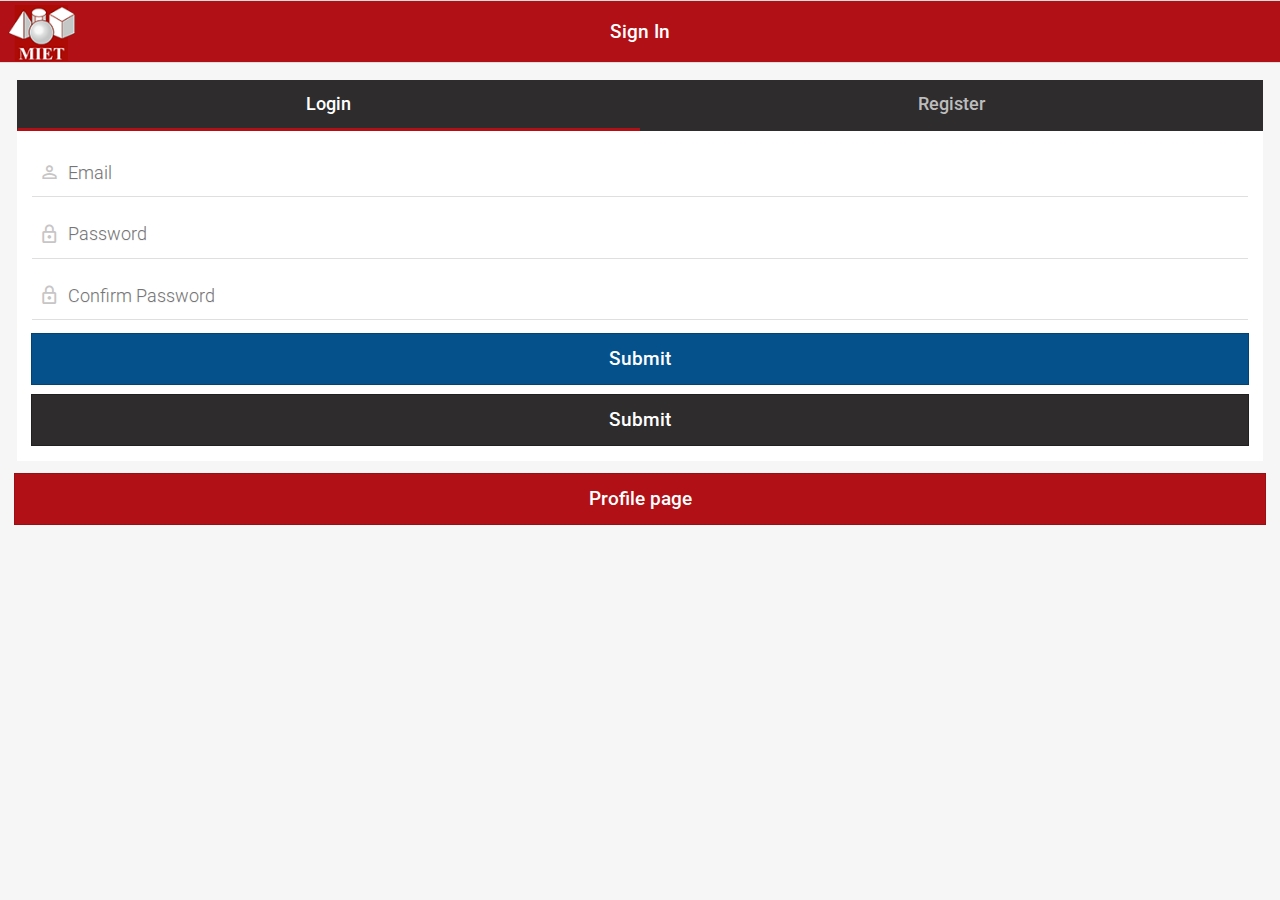
==== commit 1ca0912e: "app" ====
--- a/index.html
+++ b/index.html
@@ -9,7 +9,7 @@
 <link rel="stylesheet" type="text/css" href="css/custom.css">
 <script src="js/jquery-2.0.3.min.js"></script>
 <script src="js/jquery.mobile-1.4.5.min.js"></script>
-
+<script src="js/app.js"></script>
 </head>
 
 <body>
@@ -20,10 +20,10 @@
     <h1>Sign In</h1>
   </div>
   <div role="main" class="ui-content ui-noboxshadow ui-notextshadow">
-    <div data-role="tabs" id="tabs">
+    <div  id="tabs">
       <div data-role="navbar" class="ui-noboxshadow">
         <ul>
-          <li><a href="#login" data-ajax="false" class="ui-btn-active">Login</a></li>
+          <li><a href="#login" data-ajax="false" >Login</a></li>
           <li><a href="#signup" data-ajax="false">Register</a></li>
         </ul>
       </div>
@@ -40,7 +40,6 @@
             <span class="icon-lock_outline"></span> </div>
           <button type="button" class="ui-btn-prime">Submit</button>
           <button type="submit" class="ui-btn-second">Submit</button>
-          <a href="#profile" class="ui-btn ui-btn-third">Profile page</a>
         </form>
       </div> <!--tab1 end-->
       <div id="signup" class="ui-body">
@@ -86,16 +85,37 @@
             <input type="password" placeholder="Confirm Password">
             <span class="icon-lock_outline"></span> </div>
           <button type="button" class="ui-btn-prime">Submit</button>
-          <a href="#profile" class="ui-btn ui-btn-second">Profile page</a> <a href="#profile" class="ui-btn ui-btn-third">Profile page</a>
+          <button type="submit" class="ui-btn-second">Submit</button>
         </form>
       </div> <!--tab2 end-->
-    </div>
+      
+    </div>
+	<a href="#profile"  class="ui-btn ui-btn-third">Profile page</a> 
+    <!--<a href="#" onClick="gotoTab('login')" class="ui-btn ui-btn-third">Go to (Login) tab</a>-->
+    <script type="text/javascript">
+		/*function gotoTab(tabId){
+			var tab = $("#tabs .ui-tabs-nav > li"),
+				tablink = $("#tabs .ui-tabs-nav").find("a.ui-tabs-anchor"),
+				tabtoactivate = tablink.attr("href","#"+tabId).parent("li"),
+				tabpanel = $("#tabs .ui-tabs-panel");
+			//console.log(tab);
+			tab.removeClass("ui-tabs-active ui-state-active");
+			tablink.removeClass("ui-btn-active");
+			tabtoactivate.addClass("ui-tabs-active ui-state-active");
+			tabpanel.hide();
+			tabpanel.attr("id",tabId).show();
+		}*/
+		
+		$(document).ready(function(e) {
+            $("#tabs").tabs();
+        });
+    </script>
   </div>
 </div>
 
 <!--Profile page-->
 <div data-role="page" id="profile" class="ui-page">
-  <div data-role="header"><a href="#welcome" data-rel="back" class="ui-btn ui-btn-left img-btn"><span class="icon-arrow_back "></span><img src="img/logo-icon.png" width="76" height="64" alt="miet"></a>
+  <div data-role="header"><a href="#welcome" data-rel="back" class="ui-btn ui-btn-left img-btn"><span class="icon-chevron_left icon-2x "></span><img src="img/logo-icon.png" width="76" height="64" alt="miet"></a>
     <h1>Profile</h1>
     <a href="#profilemenu" data-rel="popup" class=" ui-btn ui-btn-right "><span class="icon-more_vert"></span></a>
     <div data-role="popup" id="profilemenu">
@@ -153,8 +173,46 @@
   </div>
 </div>
 
+<!--add event page-->
+<div data-role="page" id="addEvent">
+	<div data-role="header"><a href="#welcome" data-rel="back" class="ui-btn ui-btn-left img-btn"><span class="icon-arrow_back "></span><img src="img/logo-icon.png" width="76" height="64" alt="miet"></a>
+        <h1>Add Event</h1>
+        <a href="#addeventmenu" data-rel="popup" class=" ui-btn ui-btn-right "><span class="icon-more_vert"></span></a>
+        <div data-role="popup" id="addeventmenu">
+          <ul data-role="listview" data-mini="true" class="ui-nodisc-icon ui-alt-icon">
+            <li><a href="#list">List</a></li>
+            <li><a href="#chat">Chat</a></li>
+            <li><a href="#events">Events</a></li>
+            <li><a href="#invite">Invite</a></li>
+            <li><a href="#welcome">Signout</a></li>
+          </ul>
+        </div>
+      </div>
+	<div data-role="content">
+    	<div class="ui-body">
+        	<div class="profile">
+              <div class="image"><img src="img/default.jpg" width="100" height="100" alt="vishu"></div>
+            </div>
+            <form class="nice-form ui-noboxshadow">
+              <div class="input-group has-icon">
+                <input type="text" placeholder="Event Name" ><span class="icon-event"></span>
+              </div>
+              <div class="input-group has-icon">
+                <input type="date" placeholder="Event Date">
+                <span class="icon-date_range"></span> </div>
+              <div class="input-group has-icon">
+                <input type="file" placeholder="Image">
+                <span class="icon-image"></span> </div>
+              <div class="input-group has-icon">
+                <textarea name="" cols="6" rows="" placeholder="Description"></textarea>
+                <span class="icon-description"></span> </div>
+              <button type="button" class="ui-btn-prime">Create</button>
+            </form>
+      </div>
+    </div>
+</div>
 <!--Invite page-->
-<div data-role="page" id="invite">
+<!--<div data-role="page" id="invite">
   <div data-role="header"><a href="#welcome" data-rel="back" class="ui-btn ui-btn-left img-btn"><span class="icon-arrow_back "></span><img src="img/logo-icon.png" width="76" height="64" alt="miet"></a>
     <h1>Invite MIETians</h1>
     <a href="#menu3" data-rel="popup" class=" ui-btn ui-btn-right "><span class="icon-more_vert"></span></a>
@@ -186,7 +244,7 @@
       </ul>
       </div>
   </div>
-</div>
+</div>-->
 
 <!--list page-->
 <div data-role="page" id="list">
@@ -207,41 +265,148 @@
     </div>
   </div>
   <div data-role="main" >
-    <div class="ui-content user-list">
-      <ul data-role="listview" data-icon="false">
-        <li><a href="#detail" ><img src="img/user123.jpg" width="100" height="100" alt="fridge">
-          <h2>Aarav Sharma <small>(CEO)</small></h2>
-          <p>aarav.sharma@gmail.com<br>
-            9876543210</p>
-          <div class="ui-li-aside"><strong>1988</strong><br>
-            <small>Batch</small></div>
-          </a></li>
-        <li><a href="#detail" ><img src="img/user112.jpg" class="ui-li-thumb" alt="tv" width="100" height="100">
-          <h2>Vishwajeet Mandal <small>(MD)</small></h2>
-          <p>aarav.sharma@gmail.com<br>
-            9876543210</p>
-          <div class="ui-li-aside"><strong>1988</strong><br>
-            <small>Batch</small></div>
-          </a></li>
-        <li><a href="#detail" ><img src="img/user111.jpg" alt="washing" width="100" height="100">
-          <h2>Vishwajeet Mandal <small>(COO)</small></h2>
-          <p>aarav.sharma@gmail.com<br>
-            9876543210</p>
-          <div class="ui-li-aside"><strong>1988</strong><br>
-            <small>Batch</small></div>
-          </a></li>
-        <li><a href="#detail" ><img src="img/user122.jpg" alt="microwave" width="100" height="100">
-          <h2>Vishwajeet Mandal <small>(CTO)</small></h2>
-          <p>aarav.sharma@gmail.com<br>
-            9876543210</p>
-          <div class="ui-li-aside"><strong>1988</strong><br>
-            <small>Batch</small></div>
-          </a></li>
+  	<div data-role="tabs" id="tabs2"><div data-role="navbar"><ul><li><a href="#one" data-ajax="false">MIETians</a></li><li><a href="#two" data-ajax="false">Events</a></li><li><a href="#three" data-ajax="false">Invite</a></li></ul></div><div id="one" ><div class="user-list">
+          <ul id="userList" data-role="listview" data-icon="false">
+            <li><a href="#userDetail" ><img src="img/user123.jpg" width="100" height="100" alt="fridge">
+              <h2>Aarav Sharma <small>(CEO)</small></h2>
+              <p>aarav.sharma@gmail.com<br>
+                9876543210</p>
+              <div class="ui-li-aside"><strong>1988</strong><br>
+                <small>Batch</small></div>
+              </a></li>
+            <li><a href="#userDetail" ><img src="img/user112.jpg" class="ui-li-thumb" alt="tv" width="100" height="100">
+              <h2>Vishwajeet Mandal <small>(MD)</small></h2>
+              <p>aarav.sharma@gmail.com<br>
+                9876543210</p>
+              <div class="ui-li-aside"><strong>1988</strong><br>
+                <small>Batch</small></div>
+              </a></li>
+            <li><a href="#userDetail" ><img src="img/user111.jpg" alt="washing" width="100" height="100">
+              <h2>Vishwajeet Mandal <small>(COO)</small></h2>
+              <p>aarav.sharma@gmail.com<br>
+                9876543210</p>
+              <div class="ui-li-aside"><strong>1988</strong><br>
+                <small>Batch</small></div>
+              </a></li>
+            <li><a href="#userDetail" ><img src="img/user122.jpg" alt="microwave" width="100" height="100">
+              <h2>Vishwajeet Mandal <small>(CTO)</small></h2>
+              <p>aarav.sharma@gmail.com<br>
+                9876543210</p>
+              <div class="ui-li-aside"><strong>1988</strong><br>
+                <small>Batch</small></div>
+              </a></li>
+          </ul>
+        </div></div><div id="two"><div class="block">
+          <div class="media"><img src="img/slider1.jpg" width="604" height="378" alt="img">
+            <div class="tag">
+              <p class="">024<br>
+                <small>Going</small></p>
+              <a href="#" class="share"><span class="icon-share"></span></a></div>
+          </div>
+          <div class="body">
+            <h3>New Year Celebration with all MIETians</h3>
+            <div class="date">02<br>
+              Jan</div>
+            <div class="action">
+              <p>08:00 pm - 01:00 am </p>
+              <button class="ui-btn ui-btn-prime " data-mini="true">Join Now</button>
+            </div>
+            <div class="descrip">
+              <p>Hard Rock Cafe , M 110, 1st Floor, 
+                DLF Place, Saket, New Delhi, Delhi 17 </p>
+              <p>Organised by <a href="#">VIVAN OBEROI</a></p>
+            </div>
+            <div class="clear"></div>
+          </div>
+        </div>
+        <div class="block">
+          <div class="media"><img src="img/tv.jpg" width="604" height="342" alt="img">
+            <div class="tag">
+              <p class="">024<br>
+                <small>Going</small></p>
+              <a href="#" class="share"><span class="icon-share"></span></a></div>
+          </div>
+          <div class="body">
+            <h3>Crowdfund your Hardware Idea</h3>
+            <div class="date">10<br>
+              Jan</div>
+            <div class="action">
+              <p>08:00 pm - 01:00 am </p>
+              <button class="ui-btn ui-btn-prime " data-mini="true">Join Now</button>
+            </div>
+            <div class="descrip">
+              <p>Jmoon Makerspace A-51, 3rd Floor, Narang Colony, Janak Puri New Delhi 58</p>
+              <p>Organised by <a href="#">ANANYA</a></p>
+            </div>
+            <div class="clear"></div>
+          </div>
+        </div></div><div id="three"><div class="ui-body ui-content nice-form">
+              <ul data-role="listview" data-inset="true" data-shadow="false" data-corners="false">
+                <li class="input-group has-icon">
+                  <input type="email" placeholder="Enter Friend’s Email">
+                  <span class="icon-mail_outline"></span> </li>
+                <li class="ui-field-contain">
+                  <h3 style="text-align:center; font-size:1.25em; color:#666;">OR</h3>
+                </li>
+                <li class="input-group has-icon">
+                  <input type="tel" placeholder="Enter Friend’s Mobile Number">
+                  <span class="icon-smartphone"></span> </li>
+                <li>
+                  <button class="ui-btn ui-btn-prime">Invite</button>
+                </li>
+              </ul>
+              </div></div></div></div></div>
+
+<!--user detail page-->
+<div data-role="page" id="userDetail">
+	<div data-role="header"> <a href="#" class="ui-btn ui-btn-left" data-rel="back"><span class="icon-chevron_left icon-2x"></span> <!--<img src="img/logo-icon.png" width="76" height="64" alt="logo">--></a>
+    <h1>MIETians</h1>
+    <a href="#listmenu9" data-rel="popup" class=" ui-btn ui-btn-right "><span class="icon-more_vert"></span></a>
+    <div data-role="popup" id="listmenu9">
+      <ul data-role="listview" data-mini="true" class="ui-nodisc-icon ui-alt-icon">
+        <li><a href="#list">List</a></li>
+        <li><a href="#chat">Chat</a></li>
+        <li><a href="#events">Events</a></li>
+        <li><a href="#invite">Invite</a></li>
+        <li><a href="#welcome">Signout</a></li>
+      </ul>
+    </div>
+  </div>
+	<div data-role="content">
+    <div class="profile">
+      <div class="image"><img src="img/default.jpg" width="100" height="100" alt="vishu"></div>
+      <h2 class="name">Vishwajeet Mandal</h2>
+    </div>
+    <div class="nice-form">
+      <ul data-role="listview" >
+        <li class="has-icon input-group">
+          <div class="input" id="input234">value@gmail.com</div>
+          <span class="icon-mail_outline"></span></li>
+        <li class="has-icon input-group">
+          <div class="input">9810992625</div>
+          <span class="icon-smartphone"></span></li>
+        <li class="has-icon input-group">
+          <div class="input">2014</div>
+          <span class="icon-event"></span></li>
+        <li class="has-icon input-group">
+          <div class="input">Mechanical</div>
+          <span class="icon-call_split"></span></li>
+        <li class="has-icon input-group">
+          <div class="input">Manager</div>
+          <span class="icon-business"></span></li>
+        <li class="has-icon input-group">
+          <div class="input">IBM, Pune</div>
+          <span class="icon-place"></span></li>
+        <li class="has-icon input-group">
+          <div class="input">Singing, Traveling</div>
+          <span class="icon-brush"></span></li>
+        <li class="ui-field-contain">
+          <button type="button" class="ui-btn ui-btn-prime" >Invite</button>
+        </li>
       </ul>
     </div>
   </div>
 </div>
-
 <!--chat page-->
 <div data-role="page" id="chat">
 	<div data-role="header"> <a href="#" data-rel="back" class="ui-btn ui-btn-left img-btn"><span class="icon-arrow_back "></span> <img src="img/user123.jpg" class="circle" width="100" height="100" alt="logo"></a>
@@ -282,10 +447,12 @@
   </div>
 </div>
 <!--Events list page-->
-<div data-role="page" id="events">
+<!--<div data-role="page" id="events">
   <div data-role="header"><a href="#welcome" data-rel="back" class="ui-btn ui-btn-left img-btn"><span class="icon-arrow_back "></span><img src="img/logo-icon.png" width="76" height="64" alt="miet"></a>
     <h1>Events</h1>
-    <a href="#eventsmenu" data-rel="popup" class=" ui-btn ui-btn-right "><span class="icon-more_vert"></span></a>
+    <fieldset data-role="controlgroup" data-type="horizontal" data-mini="true" class="ui-btn-right">
+      <a href="#addEvent"  class="ui-btn "><span class="icon-add "></span></a> <a href="#eventsmenu" data-position-to="origin" data-rel="popup" class=" ui-btn "><span class="icon-more_vert "></span></a>
+    </fieldset>
     <div data-role="popup" id="eventsmenu">
       <ul data-role="listview" data-mini="true" class="ui-nodisc-icon ui-alt-icon">
         <li><a href="#list">List</a></li>
@@ -343,6 +510,39 @@
       </div>
     </div>
   </div>
+</div>-->
+
+<!--/*suggestion page*/-->
+
+<div id="suggest" data-role="page">
+	<div data-role="header"><a href="#welcome" data-rel="back" class="ui-btn ui-btn-left img-btn"><span class="icon-arrow_back "></span><img src="img/logo-icon.png" width="76" height="64" alt="miet"></a>
+    <h1>Suggestion</h1>
+    <fieldset data-role="controlgroup" data-type="horizontal" data-mini="true" class="ui-btn-right">
+      <a href="#suggestmenu" data-position-to="origin" data-rel="popup" class=" ui-btn "><span class="icon-more_vert "></span></a>
+    </fieldset>
+    <div data-role="popup" id="suggestmenu">
+      <ul data-role="listview" data-mini="true" class="ui-nodisc-icon ui-alt-icon">
+        <li><a href="#list">List</a></li>
+        <li><a href="#chat">Chat</a></li>
+        <li><a href="#events">Events</a></li>
+        <li><a href="#invite">Invite</a></li>
+        <li><a href="#welcome">Signout</a></li>
+        <li><a href="#suggest">Suggestion</a></li>
+      </ul>
+    </div>
+  </div>
+  <div data-role="content">
+  	<h3>Dear MIETians. Post your suggestions to improve our App</h3>
+    <div class="nice-form">
+    	<div class="input-group has-icon">
+    		<textarea name="suggest" id="" cols="30" rows="10"></textarea>
+            <span class="icon-message"></span>
+        </div>
+	    <button class="button ui-btn-prime">Send</button>
+    </div>
+    <p>&nbsp;</p>
+  	<p>Thanks for your valuable feedback.</p>
+  </div>
 </div>
 
 </body>
--- a/css/custom.css
+++ b/css/custom.css
@@ -17,7 +17,7 @@
   clear: both;
 }
 .icon-2x {
-  font-size: 2em;
+  font-size: 1.625em;
 }
 .ui-btn-icon-notext.ui-btn-right {
   top: 0.625em;
@@ -50,6 +50,9 @@
 .ui-notextshadow {
   text-shadow: none;
 }
+.nice-form {
+  background: #ffffff;
+}
 .nice-form .ui-input-text {
   box-shadow: none;
   border-color: transparent;
@@ -57,7 +60,8 @@
   margin-top: 12px;
   margin-bottom: 12px;
 }
-.nice-form .ui-input-text input {
+.nice-form .ui-input-text input,
+.nice-form .input-group.has-icon .input {
   border-width: 0 0 1px;
   border-style: none none solid;
   border-color: transparent transparent #e0dfdf;
@@ -78,6 +82,7 @@
   position: relative;
 }
 .nice-form .input-group.has-icon input,
+.nice-form .input-group.has-icon textarea,
 .nice-form .input-group.has-icon .ui-select .ui-btn,
 .nice-form .input-group.has-icon .ui-select .ui-page .ui-btn {
   padding-left: 36px;
@@ -94,6 +99,28 @@
   font-size: 1.5em;
   color: #c7c5c5;
 }
+.nice-form .input-group.has-icon textarea {
+  border-width: 0 0 1px;
+  border-style: none none solid;
+  border-color: transparent transparent #e0dfdf;
+  box-shadow: none;
+  border-radius: 0;
+}
+.nice-form .input-group.has-icon textarea.ui-focus {
+  border-bottom-color: #b11116;
+  outline: none;
+  color: #b11116;
+}
+.nice-form .input-group.has-icon .input {
+  padding-left: 36px;
+  padding-top: 0.625em;
+  padding-bottom: 0.625em;
+  padding-right: 0.5em;
+  margin: 1px 0;
+  border: 0;
+  font-size: 1.25em;
+  font-weight: 300;
+}
 .nice-form .ui-select .ui-btn,
 .nice-form .ui-select .ui-page .ui-btn {
   background: transparent;
@@ -148,6 +175,8 @@
 }
 .ui-page .ui-header .ui-btn,
 .ui-page .ui-header .ui-page .ui-btn {
+  padding-left: 0.325em;
+  padding-right: 0.325em;
   border-width: 0;
   border-color: transparent;
   background-color: transparent;
@@ -178,6 +207,14 @@
   background: #b11116;
   color: #ffffff;
 }
+.ui-page .ui-header .ui-btn.ui-btn-left,
+.ui-page .ui-header .ui-page .ui-btn.ui-btn-left {
+  left: 0.125em;
+}
+.ui-page .ui-header .ui-btn.ui-btn-right,
+.ui-page .ui-header .ui-page .ui-btn.ui-btn-right {
+  right: 0.125em;
+}
 .ui-page .ui-header .ui-btn.ui-btn-active,
 .ui-page .ui-header .ui-page .ui-btn.ui-btn-active {
   background: transparent;
@@ -195,7 +232,7 @@
   border-radius: 0;
   box-shadow: none;
   font-family: 'Roboto', sans-serif;
-  font-size: 1.25em;
+  font-size: 1.325em;
   font-weight: 500;
 }
 .ui-btn,
@@ -480,8 +517,8 @@
   display: block;
 }
 .profile .image img {
-  max-width: 100%;
-  max-height: 100%;
+  width: 100%;
+  height: 100%;
 }
 .profile .name {
   text-transform: uppercase;
@@ -681,3 +718,10 @@
 .send-form .send-button {
   right: 0;
 }
+#loadnig-popup-con {
+  background-color: transparent;
+  visibility: hidden !important;
+}
+#popupCloseRight {
+  color: red;
+}
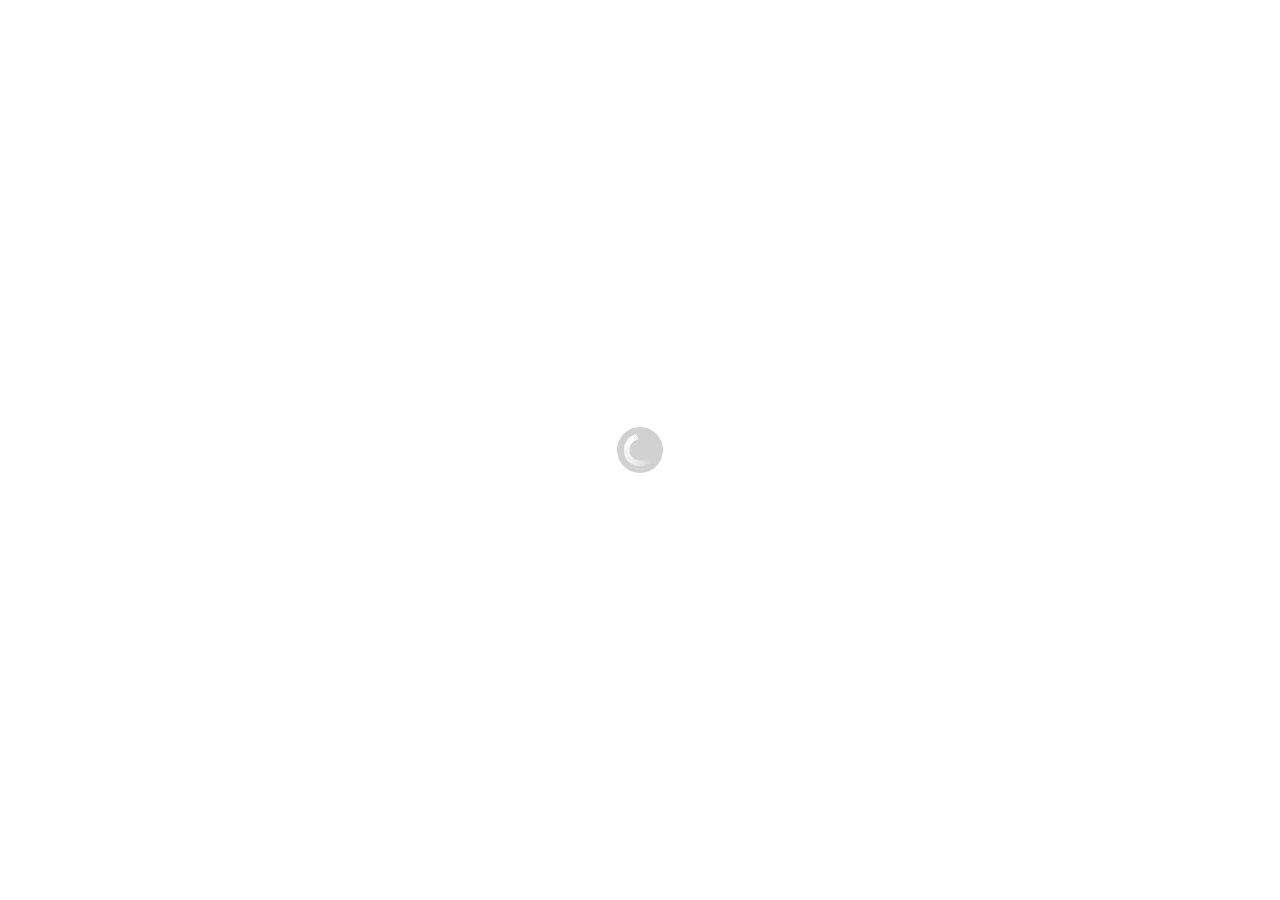
==== commit 3d6e396c: "app" ====
--- a/index.html
+++ b/index.html
@@ -7,9 +7,12 @@
 <link href="css/jquery.mobile-1.4.5.min.css" rel="stylesheet" type="text/css">
 <link rel="stylesheet" type="text/css" href="fonts/icons.css">
 <link rel="stylesheet" type="text/css" href="css/custom.css">
+<!--<script type="text/javascript" src="cordova.js"></script>-->
 <script src="js/jquery-2.0.3.min.js"></script>
+
 <script src="js/jquery.mobile-1.4.5.min.js"></script>
-<script src="js/app.js"></script>
+<script src="js/jquery.validate.js"></script>
+<script src="app.js"></script>
 </head>
 
 <body>
@@ -20,6 +23,7 @@
     <h1>Sign In</h1>
   </div>
   <div role="main" class="ui-content ui-noboxshadow ui-notextshadow">
+  <div id="output"></div>
     <div  id="tabs">
       <div data-role="navbar" class="ui-noboxshadow">
         <ul>
@@ -28,63 +32,62 @@
         </ul>
       </div>
       <div id="login" class=" ui-body ">
-        <form class="nice-form ui-noboxshadow">
-          <div class="input-group has-icon">
-            <input type="email" placeholder="Email" >
+        <form class="nice-form ui-noboxshadow" id="loginForm">
+          <div class="input-group has-icon">
+            <input type="email" name="email" id="email" placeholder="Email" class="required email">
             <span class="icon-person_outline"></span> </div>
           <div class="input-group has-icon">
-            <input type="password" placeholder="Password">
+            <input type="password" name="password" id="password" placeholder="Password" class="required ">
             <span class="icon-lock_outline"></span> </div>
-          <div class="input-group has-icon">
-            <input type="password" placeholder="Confirm Password">
-            <span class="icon-lock_outline"></span> </div>
-          <button type="button" class="ui-btn-prime">Submit</button>
-          <button type="submit" class="ui-btn-second">Submit</button>
+          <!--<button type="button" class="ui-btn-prime">Submit</button>-->
+          <button type="submit" class="ui-btn-prime">Submit</button>
         </form>
       </div> <!--tab1 end-->
       <div id="signup" class="ui-body">
-        <form class="nice-form ui-noboxshadow">
-          <div class="input-group has-icon">
-            <input type="text" placeholder="Full Name" >
+        <form id="regForm" class="nice-form ui-noboxshadow">
+          <div class="input-group has-icon">
+            <input type="text" name="name" id="name" placeholder="Full Name" >
             <span class="icon-person_outline"></span> </div>
           <div class="input-group has-icon">
-            <input type="email" placeholder="Email">
+            <input type="email" name="email" id="email" placeholder="Email">
             <span class="icon-mail_outline"></span> </div>
           <div class="input-group has-icon">
-            <input type="tel" placeholder="Mobile">
+            <input type="tel" name="mobile" id="mobile" placeholder="Mobile">
             <span class="icon-smartphone"></span> </div>
           <div class="input-group has-icon">
-            <input type="date" placeholder="Batch ( Admission Year)">
+            <input type="date" name="date" id="date" placeholder="Batch ( Admission Year)">
             <span class="icon-event"></span> </div>
           <div class="input-group has-icon">
-            <select data-native-menu="false" >
+            <!--<select data-native-menu="false" >
               <option value="0" data-placeholder="true">Branch</option>
               <option value="1">Mechanical</option>
               <option value="2">Electrical</option>
               <option value="3">Computer</option>
-            </select>
+            </select>-->
+            <input type="text" name="branch" id="branch" placeholder="Branch">
             <span class="icon-call_split"></span> </div>
           <div class="input-group has-icon">
-            <select data-native-menu="false" >
+            <!--<select data-native-menu="false" >
               <option value="0" data-placeholder="true">Current Occupation</option>
               <option value="1">Mechanical</option>
               <option value="2">Electrical</option>
               <option value="3">Computer</option>
-            </select>
+            </select>-->
+            <input type="text" name="occu" id="occu" placeholder="Occupation">
             <span class="icon-business"></span> </div>
           <div class="input-group has-icon">
-            <input type="text" placeholder="Business Address" >
+            <input type="text" name="address" id="address" placeholder="Business Address" >
             <span class="icon-place"></span> </div>
           <div class="input-group has-icon">
-            <input type="text" placeholder="Hobbies" >
+            <input type="text" name="hobbies" id="hobbies" placeholder="Hobbies" >
             <span class="icon-brush"></span> </div>
           <div class="input-group has-icon">
-            <input type="password" placeholder="Password">
+            <input type="password" name="pass1" id="pass1" placeholder="Password">
             <span class="icon-lock_outline"></span> </div>
           <div class="input-group has-icon">
-            <input type="password" placeholder="Confirm Password">
+            <input type="password" name="pass2" id="pass2" placeholder="Confirm Password">
             <span class="icon-lock_outline"></span> </div>
-          <button type="button" class="ui-btn-prime">Submit</button>
+          <!--<button type="button" class="ui-btn-prime">Submit</button>-->
           <button type="submit" class="ui-btn-second">Submit</button>
         </form>
       </div> <!--tab2 end-->
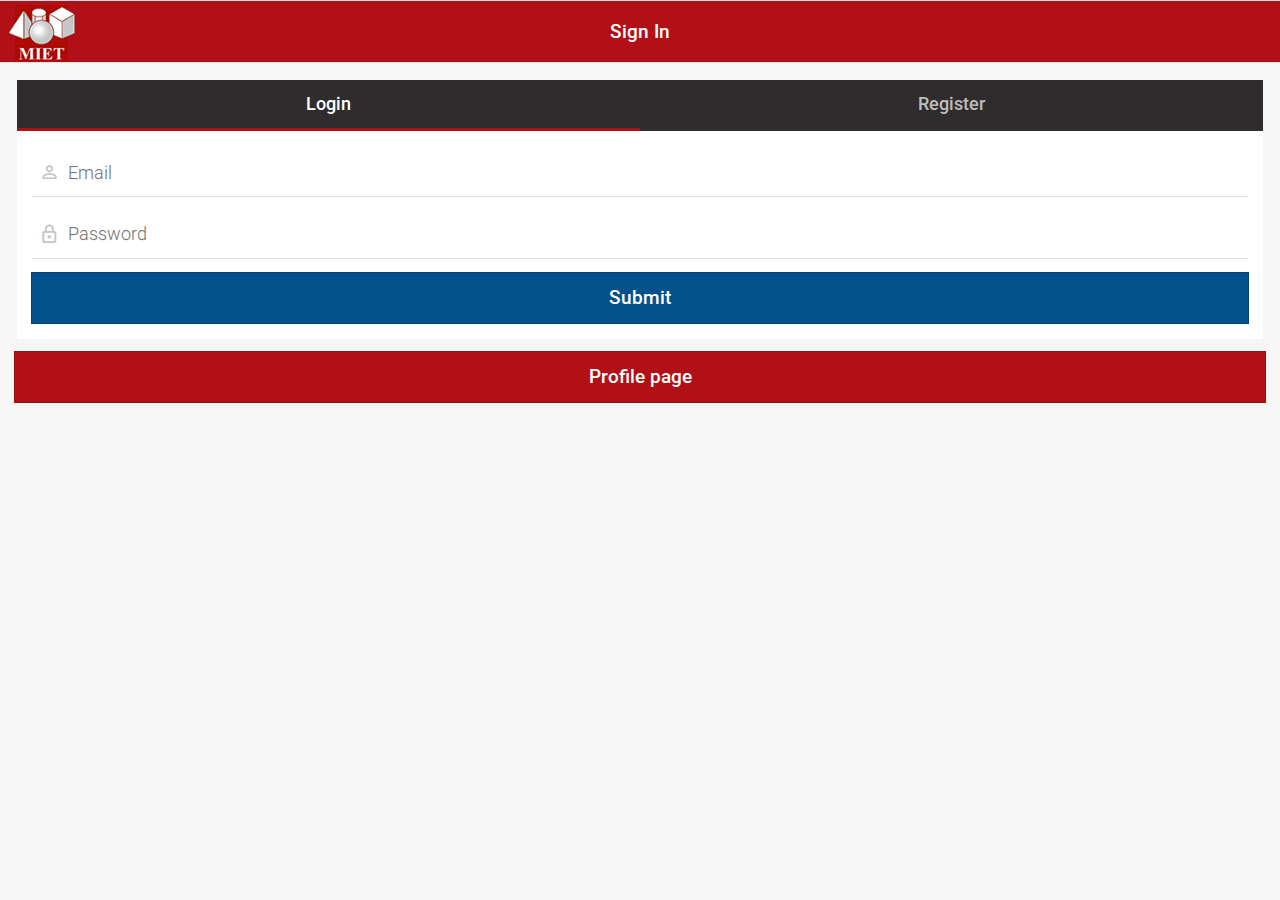
==== commit 0eccdf29: "login" ====
--- a/index.html
+++ b/index.html
@@ -7,11 +7,8 @@
 <link href="css/jquery.mobile-1.4.5.min.css" rel="stylesheet" type="text/css">
 <link rel="stylesheet" type="text/css" href="fonts/icons.css">
 <link rel="stylesheet" type="text/css" href="css/custom.css">
-<!--<script type="text/javascript" src="cordova.js"></script>-->
 <script src="js/jquery-2.0.3.min.js"></script>
-
 <script src="js/jquery.mobile-1.4.5.min.js"></script>
-<script src="js/jquery.validate.js"></script>
 <script src="app.js"></script>
 </head>
 
@@ -32,7 +29,7 @@
         </ul>
       </div>
       <div id="login" class=" ui-body ">
-        <form class="nice-form ui-noboxshadow" id="loginForm">
+        <form class="nice-form ui-noboxshadow" id="loginForm" >
           <div class="input-group has-icon">
             <input type="email" name="email" id="email" placeholder="Email" class="required email">
             <span class="icon-person_outline"></span> </div>
@@ -40,7 +37,7 @@
             <input type="password" name="password" id="password" placeholder="Password" class="required ">
             <span class="icon-lock_outline"></span> </div>
           <!--<button type="button" class="ui-btn-prime">Submit</button>-->
-          <button type="submit" class="ui-btn-prime">Submit</button>
+          <button type="button" onClick="loginProcess()" class="ui-btn-prime">Submit</button>
         </form>
       </div> <!--tab1 end-->
       <div id="signup" class="ui-body">
@@ -133,45 +130,52 @@
   </div>
   <div data-role="content">
     <div class="profile">
-      <div class="image"><img src="img/vishu123.jpg" width="512" height="512" alt="vishu"></div>
-      <h2 class="name">Vishwajeet Mandal</h2>
+      <div class="image"><img src="img/vishu123.jpg" id="profileImg" alt="pic"></div>
+      <h2 class="name" id="userName">Vishwajeet Mandal</h2>
     </div>
     <div class="nice-form">
-      <ul data-role="listview" >
-        <li class="has-icon input-group">
-          <input type="text" value="vivaan456@gmail.com" placeholder="Email">
-          <span class="icon-mail_outline"></span></li>
-        <li class="has-icon input-group">
-          <input type="tel" value="9810992625" placeholder="Phone">
-          <span class="icon-smartphone"></span></li>
-        <li class="has-icon input-group">
-          <input type="text" value="2014" placeholder="Batch">
-          <span class="icon-event"></span></li>
-        <li class="has-icon input-group">
-          <select data-native-menu="false" >
-            <option value="0" data-placeholder="true">Branch</option>
-            <option value="1">Mechanical</option>
-            <option value="2">Electrical</option>
-            <option value="3">Computer</option>
-          </select>
-          <span class="icon-call_split"></span></li>
-        <li class="has-icon input-group">
-          <select data-native-menu="false" >
-            <option value="0" data-placeholder="true">Current Occupation</option>
-            <option value="1">Manager</option>
-            <option value="2">Astt. Manager</option>
-          </select>
-          <span class="icon-business"></span></li>
-        <li class="has-icon input-group">
-          <input type="text" value="IBM, Pune" placeholder="Business Address">
-          <span class="icon-place"></span></li>
-        <li class="has-icon input-group">
-          <input type="text" value="Singing, Traveling" placeholder="Hobbies">
-          <span class="icon-brush"></span></li>
-        <li class="ui-field-contain">
-          <button type="submit" class="ui-btn ui-btn-prime" >Save</button>
-        </li>
-      </ul>
+    	<form id="userForm" class="">
+          <ul data-role="listview" >
+            <li class="has-icon input-group">
+              <input type="text" name="name" id="name" value="vishu" placeholder="Name">
+              <span class="icon-mail_outline"></span></li>
+            <li class="has-icon input-group">
+              <input type="email" name="email" id="email" value="vishu@gmail.com" placeholder="Email">
+              <span class="icon-mail_outline"></span></li>
+            <li class="has-icon input-group">
+              <input type="tel" name="phone" id="phone" value="9810992625" placeholder="Phone">
+              <span class="icon-smartphone"></span></li>
+            <li class="has-icon input-group">
+              <input type="text" name="batch" id="batch" value="2014" placeholder="Batch">
+              <span class="icon-event"></span></li>
+            <li class="has-icon input-group">
+              <!--<select data-native-menu="false" >
+                <option value="0" data-placeholder="true">Branch</option>
+                <option value="1">Mechanical</option>
+                <option value="2">Electrical</option>
+                <option value="3">Computer</option>
+              </select>-->
+              <input type="text" name="branch" id="branch" placeholder="Branch">
+              <span class="icon-call_split"></span></li>
+            <li class="has-icon input-group">
+              <!--<select data-native-menu="false" >
+                <option value="0" data-placeholder="true">Current Occupation</option>
+                <option value="1">Manager</option>
+                <option value="2">Astt. Manager</option>
+              </select>-->
+              <input type="text" name="occup" id="occup" placeholder="Occupation">
+              <span class="icon-business"></span></li>
+            <li class="has-icon input-group">
+              <input type="text" name="location" id="location" value="IBM, Pune" placeholder="Business Address">
+              <span class="icon-place"></span></li>
+            <!--<li class="has-icon input-group">
+              <input type="text" name="hobby" id="hobby" value="Singing, Traveling" placeholder="Hobbies">
+              <span class="icon-brush"></span></li>-->
+            <li class="ui-field-contain">
+              <button type="button" class="ui-btn ui-btn-prime" >Save</button>
+            </li>
+          </ul>
+      </form>
     </div>
   </div>
 </div>
@@ -269,34 +273,37 @@
   </div>
   <div data-role="main" >
   	<div data-role="tabs" id="tabs2"><div data-role="navbar"><ul><li><a href="#one" data-ajax="false">MIETians</a></li><li><a href="#two" data-ajax="false">Events</a></li><li><a href="#three" data-ajax="false">Invite</a></li></ul></div><div id="one" ><div class="user-list">
-          <ul id="userList" data-role="listview" data-icon="false">
+          <ul id="userList" data-role="listview" data-split-icon="user" data-icon="false">
             <li><a href="#userDetail" ><img src="img/user123.jpg" width="100" height="100" alt="fridge">
               <h2>Aarav Sharma <small>(CEO)</small></h2>
               <p>aarav.sharma@gmail.com<br>
                 9876543210</p>
               <div class="ui-li-aside"><strong>1988</strong><br>
                 <small>Batch</small></div>
-              </a></li>
+              </a><a href="#" class="ui-icon-comment ui-nodisc-icon ui-alt-icon"></a></li>
             <li><a href="#userDetail" ><img src="img/user112.jpg" class="ui-li-thumb" alt="tv" width="100" height="100">
               <h2>Vishwajeet Mandal <small>(MD)</small></h2>
               <p>aarav.sharma@gmail.com<br>
                 9876543210</p>
               <div class="ui-li-aside"><strong>1988</strong><br>
-                <small>Batch</small></div>
-              </a></li>
+                <small>Batch</small>
+                </div>
+              </a>
+              <a href="#" class="ui-icon-comment ui-nodisc-icon ui-alt-icon"></a>
+              </li>
             <li><a href="#userDetail" ><img src="img/user111.jpg" alt="washing" width="100" height="100">
               <h2>Vishwajeet Mandal <small>(COO)</small></h2>
               <p>aarav.sharma@gmail.com<br>
                 9876543210</p>
               <div class="ui-li-aside"><strong>1988</strong><br>
-                <small>Batch</small></div>
+                <small>Batch</small><br><span class="icon-chat_bubble_outline icon-2x"></span></div>
               </a></li>
             <li><a href="#userDetail" ><img src="img/user122.jpg" alt="microwave" width="100" height="100">
               <h2>Vishwajeet Mandal <small>(CTO)</small></h2>
               <p>aarav.sharma@gmail.com<br>
                 9876543210</p>
               <div class="ui-li-aside"><strong>1988</strong><br>
-                <small>Batch</small></div>
+                <small>Batch</small><br><span class="icon-chat_bubble_outline icon-2x"></span></div>
               </a></li>
           </ul>
         </div></div><div id="two"><div class="block">
